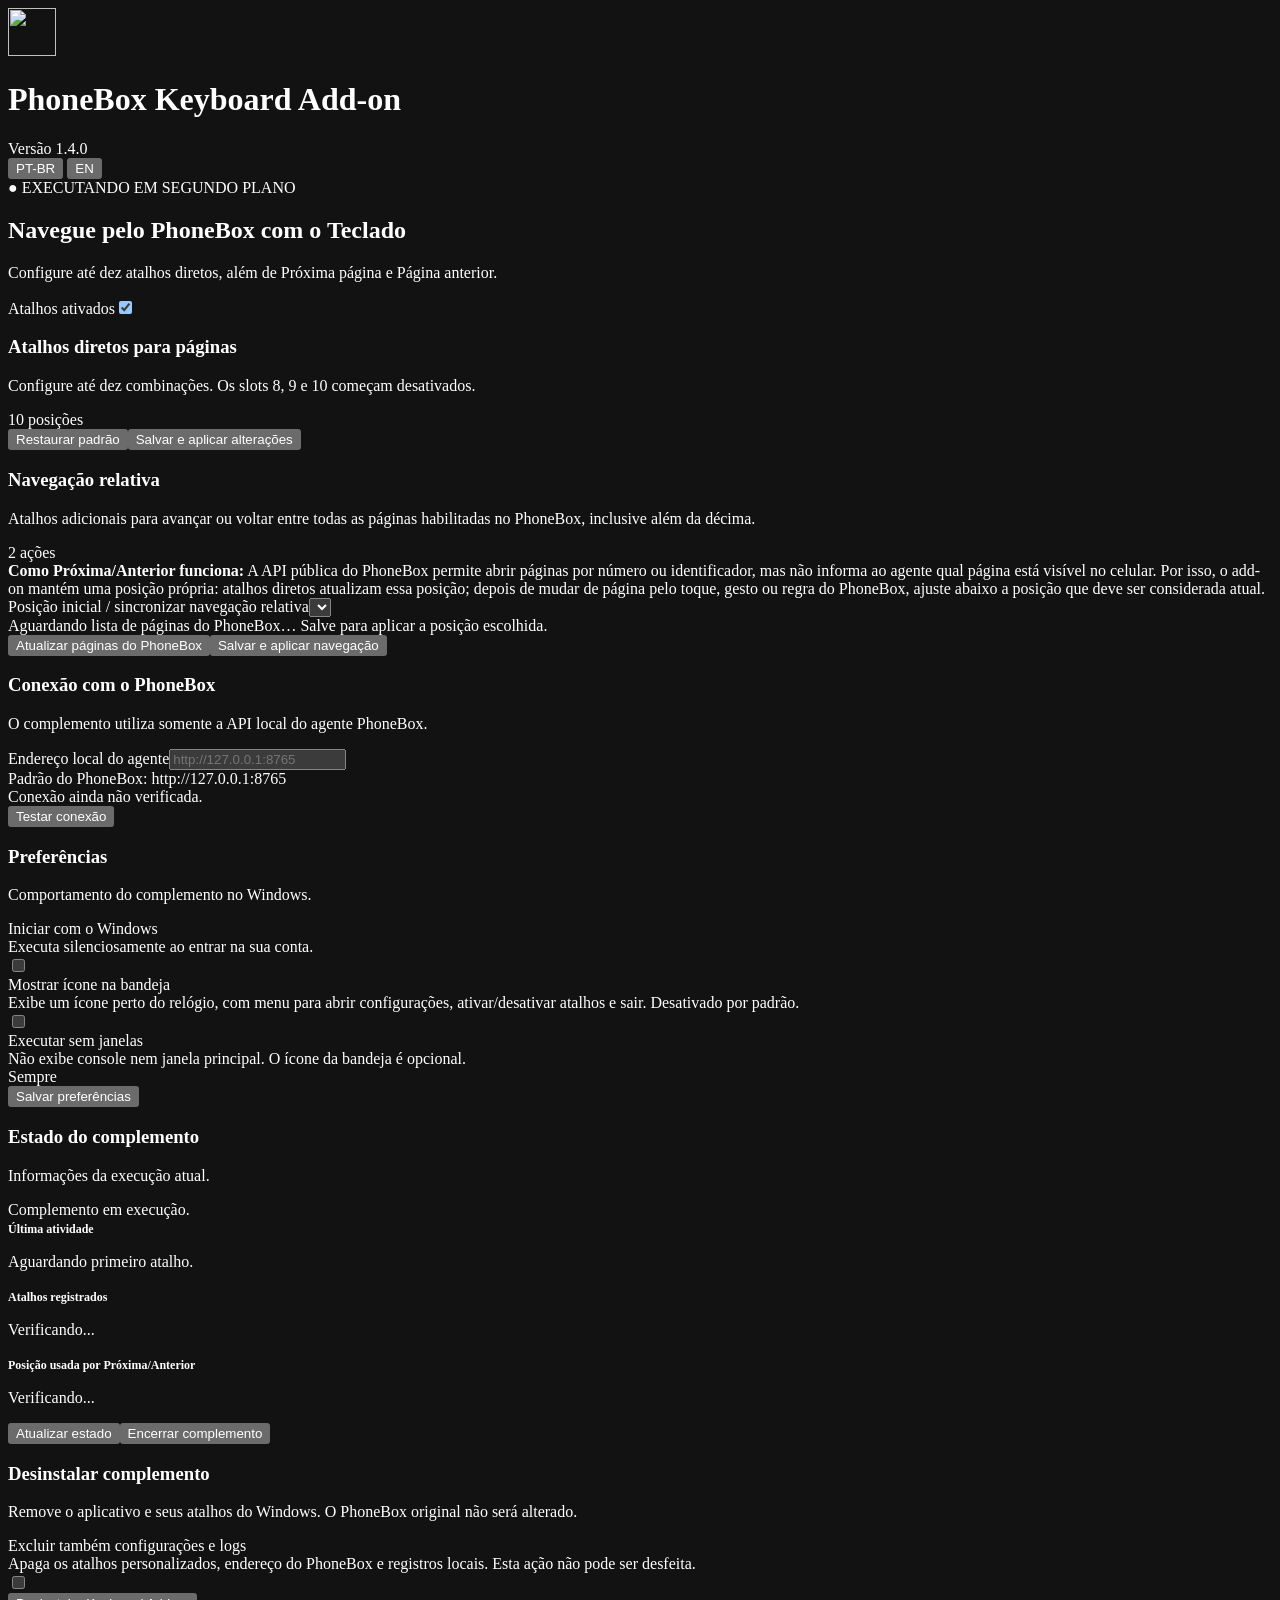
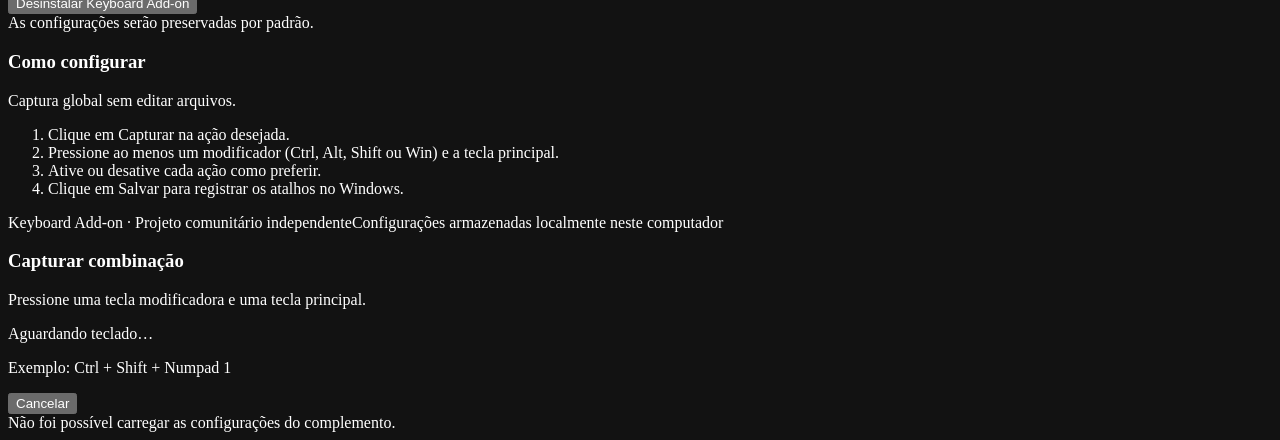
==== src/PhoneBoxKeyboardAddon/Web/settings.html @ f5f3ea07 "Initial release: PhoneBox Keyboard Add-on v1.4.0" ====
<!doctype html>
<html lang="pt-BR">
<head>
  <meta charset="utf-8">
  <meta name="viewport" content="width=device-width, initial-scale=1">
  <meta name="color-scheme" content="dark">
  <meta name="theme-color" content="#0b0d12">
  <meta name="description" content="Local settings panel for PhoneBox Keyboard Add-on.">
  <title>PhoneBox Keyboard Add-on</title>
  <link rel="icon" type="image/x-icon" href="/favicon.ico?v=1.4.0" sizes="16x16 24x24 32x32 48x48 64x64 128x128 256x256">
  <link rel="icon" type="image/png" href="/phonebox-keyboard.png?v=1.4.0">
  <link rel="apple-touch-icon" href="/phonebox-keyboard.png?v=1.4.0">
  <link rel="stylesheet" href="/settings.css">
</head>
<body>
  <main class="shell">
    <header class="top">
      <div class="brand">
        <div class="logo"><img src="/phonebox-keyboard.png?v=1.4.0" alt="" aria-hidden="true" width="48" height="48"></div>
        <div><h1>PhoneBox Keyboard Add-on</h1><div class="version" id="version">Versão 1.4.0</div></div>
      </div>
      <div class="top-actions">
        <div class="language-picker" role="group" aria-label="Language" data-i18n-aria="languagePickerLabel">
          <button type="button" class="language-button active" id="langPt" data-language="pt-BR" aria-pressed="true">PT-BR</button>
          <button type="button" class="language-button" id="langEn" data-language="en" aria-pressed="false">EN</button>
        </div>
        <div class="running" data-i18n="running">● EXECUTANDO EM SEGUNDO PLANO</div>
      </div>
    </header>

    <section class="hero">
      <div><h2 data-i18n="heroTitle">Navegue pelo PhoneBox com o Teclado</h2><p data-i18n="heroDescription">Configure até dez atalhos diretos, além de Próxima página e Página anterior.</p></div>
      <div class="switch-wrap"><span class="switch-label" id="masterLabel">Atalhos ativados</span><label class="switch" title="Ativar ou desativar todos os atalhos" data-i18n-title="toggleAllTitle"><input id="masterEnabled" type="checkbox" checked><span class="track"></span></label></div>
    </section>

    <div class="grid">
      <div>
        <section class="panel">
          <div class="section-head"><div><h3 data-i18n="directTitle">Atalhos diretos para páginas</h3><p data-i18n="directDescription">Configure até dez combinações. Os slots 8, 9 e 10 começam desativados.</p></div><span class="count" data-i18n="tenSlots">10 posições</span></div>
          <div class="bindings" id="bindings"></div>
          <div class="btnbar"><button class="btn secondary" id="resetDefaults" data-i18n="resetDefaults">Restaurar padrão</button><button class="btn primary" id="saveTop" data-i18n="saveApply">Salvar e aplicar alterações</button></div>
        </section>

        <section class="panel">
          <div class="section-head"><div><h3 data-i18n="relativeTitle">Navegação relativa</h3><p data-i18n="relativeDescription">Atalhos adicionais para avançar ou voltar entre todas as páginas habilitadas no PhoneBox, inclusive além da décima.</p></div><span class="count" data-i18n="twoActions">2 ações</span></div>
          <div class="bindings" id="navigationBindings"></div>
          <div class="notice"><strong data-i18n="relativeNoticeTitle">Como Próxima/Anterior funciona:</strong> <span data-i18n="relativeNotice">A API pública do PhoneBox permite abrir páginas por número ou identificador, mas não informa ao agente qual página está visível no celular. Por isso, o add-on mantém uma posição própria: atalhos diretos atualizam essa posição; depois de mudar de página pelo toque, gesto ou regra do PhoneBox, ajuste abaixo a posição que deve ser considerada atual.</span></div>
          <div class="field section-gap"><label for="navigationStartPage" data-i18n="navigationStartLabel">Posição inicial / sincronizar navegação relativa</label><select id="navigationStartPage"></select><div class="hint" id="pageCountHint">Aguardando lista de páginas do PhoneBox… Salve para aplicar a posição escolhida.</div></div>
          <div class="btnbar"><button class="btn secondary" id="refreshPages" data-i18n="refreshPages">Atualizar páginas do PhoneBox</button><button class="btn primary" id="saveNavigation" data-i18n="saveNavigation">Salvar e aplicar navegação</button></div>
        </section>

        <section class="panel">
          <div class="section-head"><div><h3 data-i18n="connectionTitle">Conexão com o PhoneBox</h3><p data-i18n="connectionDescription">O complemento utiliza somente a API local do agente PhoneBox.</p></div></div>
          <div class="field"><label for="phoneBoxUrl" data-i18n="phoneBoxUrlLabel">Endereço local do agente</label><input id="phoneBoxUrl" type="text" spellcheck="false" placeholder="http://127.0.0.1:8765"><div class="hint" data-i18n="phoneBoxUrlHint">Padrão do PhoneBox: http://127.0.0.1:8765</div></div>
          <div class="statusline"><span class="dot" id="connectionDot"></span><span id="connectionText" data-i18n="connectionNotChecked">Conexão ainda não verificada.</span></div>
          <div class="btnbar"><button class="btn secondary" id="checkConnection" data-i18n="testConnection">Testar conexão</button></div>
        </section>
      </div>

      <aside>
        <section class="panel">
          <div class="section-head"><div><h3 data-i18n="preferencesTitle">Preferências</h3><p data-i18n="preferencesDescription">Comportamento do complemento no Windows.</p></div></div>
          <div class="checkrow"><div><div class="checktitle" data-i18n="startupTitle">Iniciar com o Windows</div><div class="checkdesc" data-i18n="startupDescription">Executa silenciosamente ao entrar na sua conta.</div></div><input id="startWithWindows" type="checkbox"></div>
          <div class="checkrow"><div><div class="checktitle" data-i18n="trayTitle">Mostrar ícone na bandeja</div><div class="checkdesc" data-i18n="trayDescription">Exibe um ícone perto do relógio, com menu para abrir configurações, ativar/desativar atalhos e sair. Desativado por padrão.</div></div><input id="showTrayIcon" type="checkbox"></div>
          <div class="checkrow"><div><div class="checktitle" data-i18n="backgroundTitle">Executar sem janelas</div><div class="checkdesc" data-i18n="backgroundDescription">Não exibe console nem janela principal. O ícone da bandeja é opcional.</div></div><span class="muted" data-i18n="always">Sempre</span></div>
          <div class="btnbar"><button class="btn primary" id="saveSettings" data-i18n="savePreferences">Salvar preferências</button></div>
        </section>

        <section class="panel">
          <div class="section-head"><div><h3 data-i18n="statusTitle">Estado do complemento</h3><p data-i18n="statusDescription">Informações da execução atual.</p></div></div>
          <div class="statusline"><span class="dot ok" id="processDot"></span><span id="processText" data-i18n="processRunning">Complemento em execução.</span></div>
          <div class="statusbox"><strong style="font-size:12px" data-i18n="lastActivityTitle">Última atividade</strong><p id="lastActivity" data-i18n="waitingFirstShortcut">Aguardando primeiro atalho.</p></div>
          <div class="statusbox"><strong style="font-size:12px" data-i18n="registeredTitle">Atalhos registrados</strong><p id="registeredCount" data-i18n="checking">Verificando...</p></div>
          <div class="statusbox"><strong style="font-size:12px" data-i18n="navigationCursorTitle">Posição usada por Próxima/Anterior</strong><p id="navigationCursor" data-i18n="checking">Verificando...</p></div>
          <div class="btnbar"><button class="btn secondary" id="refreshStatus" data-i18n="refreshStatus">Atualizar estado</button><button class="btn danger" id="exitAddon" data-i18n="exitAddon">Encerrar complemento</button></div>
        </section>

        <section class="panel">
          <div class="section-head"><div><h3 data-i18n="uninstallTitle">Desinstalar complemento</h3><p data-i18n="uninstallDescription">Remove o aplicativo e seus atalhos do Windows. O PhoneBox original não será alterado.</p></div></div>
          <div class="checkrow"><div><div class="checktitle" data-i18n="removeDataTitle">Excluir também configurações e logs</div><div class="checkdesc" data-i18n="removeDataDescription">Apaga os atalhos personalizados, endereço do PhoneBox e registros locais. Esta ação não pode ser desfeita.</div></div><input id="removeUserData" type="checkbox"></div>
          <div class="btnbar"><button class="btn danger" id="uninstallAddon" data-i18n="uninstallButton">Desinstalar Keyboard Add-on</button></div>
          <div class="hint" id="uninstallHint" data-i18n="preserveDataHint">As configurações serão preservadas por padrão.</div>
        </section>

        <section class="panel">
          <div class="section-head"><div><h3 data-i18n="howToTitle">Como configurar</h3><p data-i18n="howToDescription">Captura global sem editar arquivos.</p></div></div>
          <ol class="guide-list"><li data-i18n="guide1">Clique em Capturar na ação desejada.</li><li data-i18n="guide2">Pressione ao menos um modificador (Ctrl, Alt, Shift ou Win) e a tecla principal.</li><li data-i18n="guide3">Ative ou desative cada ação como preferir.</li><li data-i18n="guide4">Clique em Salvar para registrar os atalhos no Windows.</li></ol>
        </section>
      </aside>
    </div>
    <footer class="foot"><span data-i18n="footerProject">Keyboard Add-on · Projeto comunitário independente</span><span data-i18n="footerStorage">Configurações armazenadas localmente neste computador</span></footer>
  </main>

  <div class="modal" id="captureModal" role="dialog" aria-modal="true" aria-labelledby="captureTitle">
    <div class="modal-card"><h3 id="captureTitle" data-i18n="captureTitle">Capturar combinação</h3><p data-i18n="capturePrompt">Pressione uma tecla modificadora e uma tecla principal.</p><div class="listen-key" id="listenPreview" data-i18n="waitingKeyboard">Aguardando teclado…</div><p id="captureHint" data-i18n="captureExample">Exemplo: Ctrl + Shift + Numpad 1</p><div class="modal-actions"><button class="btn secondary" id="cancelCapture" data-i18n="cancel">Cancelar</button></div></div>
  </div>
  <div class="toast" id="toast" role="status" aria-live="polite"></div>

  <script>
    const $ = id => document.getElementById(id);
    let settings = null;
    let captureTarget = null;
    let captureTimer = null;
    let phonePages = [];
    let masterSwitchDirty = false;
    let uiLanguage = 'pt-BR';
    const MODS = ['Ctrl','Alt','Shift','Win'];
    const I18N = {
      'pt-BR': {
        metaDescription:'Painel local de configurações do PhoneBox Keyboard Add-on.', languagePickerLabel:'Idioma da interface', eyebrow:'Complemento independente', running:'● EXECUTANDO EM SEGUNDO PLANO', heroTitle:'Navegue pelo PhoneBox com o teclado', heroDescription:'Configure até dez atalhos diretos, além de Próxima página e Página anterior. O complemento fica invisível e funciona globalmente no Windows.',
        toggleAllTitle:'Ativar ou desativar todos os atalhos', shortcutsEnabled:'Atalhos ativados', shortcutsDisabled:'Atalhos desativados', directTitle:'Atalhos diretos para páginas', directDescription:'Configure até dez combinações. Os slots 8, 9 e 10 começam desativados.', tenSlots:'10 posições', resetDefaults:'Restaurar padrão', saveApply:'Salvar e aplicar alterações', relativeTitle:'Navegação relativa', relativeDescription:'Atalhos adicionais para avançar ou voltar entre todas as páginas habilitadas no PhoneBox, inclusive além da décima.', twoActions:'2 ações', relativeNoticeTitle:'Como Próxima/Anterior funciona:', relativeNotice:'A API pública do PhoneBox permite abrir páginas por número ou identificador, mas não informa ao agente qual página está visível no celular. Por isso, o add-on mantém uma posição própria: atalhos diretos atualizam essa posição; depois de mudar de página pelo toque, gesto ou regra do PhoneBox, ajuste abaixo a posição que deve ser considerada atual.', navigationStartLabel:'Posição inicial / sincronizar navegação relativa', pageCountHint:'Aguardando lista de páginas do PhoneBox… Salve para aplicar a posição escolhida.', refreshPages:'Atualizar páginas do PhoneBox', saveNavigation:'Salvar e aplicar navegação', connectionTitle:'Conexão com o PhoneBox', connectionDescription:'O complemento utiliza somente a API local do agente PhoneBox.', phoneBoxUrlLabel:'Endereço local do agente', phoneBoxUrlHint:'Padrão do PhoneBox: http://127.0.0.1:8765', connectionNotChecked:'Conexão ainda não verificada.', testConnection:'Testar conexão',
        preferencesTitle:'Preferências', preferencesDescription:'Comportamento do complemento no Windows.', startupTitle:'Iniciar com o Windows', startupDescription:'Executa silenciosamente ao entrar na sua conta.', trayTitle:'Mostrar ícone na bandeja', trayDescription:'Exibe um ícone perto do relógio, com menu para abrir configurações, ativar/desativar atalhos e sair. Desativado por padrão.', backgroundTitle:'Executar sem janelas', backgroundDescription:'Não exibe console nem janela principal. O ícone da bandeja é opcional.', always:'Sempre', savePreferences:'Salvar preferências', statusTitle:'Estado do complemento', statusDescription:'Informações da execução atual.', processRunning:'Complemento em execução.', lastActivityTitle:'Última atividade', waitingFirstShortcut:'Aguardando primeiro atalho.', registeredTitle:'Atalhos registrados', checking:'Verificando...', navigationCursorTitle:'Posição usada por Próxima/Anterior', refreshStatus:'Atualizar estado', exitAddon:'Encerrar complemento', uninstallTitle:'Desinstalar complemento', uninstallDescription:'Remove o aplicativo e seus atalhos do Windows. O PhoneBox original não será alterado.', removeDataTitle:'Excluir também configurações e logs', removeDataDescription:'Apaga os atalhos personalizados, endereço do PhoneBox e registros locais. Esta ação não pode ser desfeita.', uninstallButton:'Desinstalar PhoneBox Keyboard Add-on', preserveDataHint:'As configurações serão preservadas por padrão.', howToTitle:'Como configurar', howToDescription:'Captura global sem editar arquivos.', guide1:'Clique em Capturar na ação desejada.', guide2:'Pressione ao menos um modificador (Ctrl, Alt, Shift ou Win) e a tecla principal.', guide3:'Ative ou desative cada ação como preferir.', guide4:'Clique em Salvar para registrar os atalhos no Windows.', footerProject:'PhoneBox Keyboard Add-on · Projeto comunitário independente', footerStorage:'Configurações armazenadas localmente neste computador.',
        captureTitle:'Capturar combinação', capturePrompt:'Pressione uma tecla modificadora e uma tecla principal.', waitingKeyboard:'Aguardando teclado…', captureExample:'Exemplo: Ctrl + Shift + Numpad 1', cancel:'Cancelar', captureTitleFor:'Capturar atalho — {label}', captureHint:'Pressione uma combinação com Ctrl, Alt, Shift ou Win. NumLock deve estar ligado para teclas numéricas do Numpad. A captura expira automaticamente em 50 segundos.', captureTimeout:'Tempo de captura encerrado. Os atalhos foram reativados.', captureStartFailed:'Não foi possível iniciar a captura.', captureRestoreFailed:'Não foi possível confirmar a reativação dos atalhos.', unsupportedKey:'Tecla não suportada', unsupportedKeyHint:'Tente uma letra, número, Numpad, F1–F24 ou tecla de navegação.', includeModifier:'Inclua pelo menos Ctrl, Alt, Shift ou Win.', shortcutCaptured:'Atalho de {label}: {combo}. Clique em Salvar para aplicar.',
        pageTitle:'Página {page}', destinationSubtitle:'Destino {page} · {title}', openPositionSubtitle:'Abrir posição {page} na ordem do PhoneBox', nextPage:'Próxima página', nextSubtitle:'Avança uma posição e retorna à primeira ao chegar ao fim.', previousPage:'Página anterior', previousSubtitle:'Volta uma posição e retorna à última ao chegar ao início.', pageOption:'{page} — Página {page}', pageCountDetected:'{count} página(s) habilitada(s) detectada(s). A posição escolhida será usada como referência para Próxima/Anterior.', pageListFailed:'Não foi possível listar as páginas. O add-on ainda pode navegar, mas a conexão deve ser testada.',
        saveSuccess:'Configurações salvas e aplicadas.', savePartial:'Configurações salvas. {count} atalho(s) não puderam ser registrados. Confira conflitos com outros programas.', captureActive:'Captura ativa · atalhos temporariamente suspensos.', pageListLoaded:'{count} página(s) do PhoneBox carregadas.', pageListFailedToast:'Não foi possível carregar a lista de páginas do PhoneBox.', connectionChecking:'Verificando agente PhoneBox…', connectionSuccess:'Conexão com o PhoneBox confirmada.', connectionFailed:'Não foi possível conectar ao PhoneBox. Verifique se o agente está em execução.', runningWithTray:'Complemento em execução com ícone na bandeja.', runningNoTray:'Complemento em execução, sem ícone na bandeja.', registeredCount:'{registered} de {enabled} atalhos habilitados registrados ({total} ações configuráveis).', uninstallHintAvailable:'A desinstalação remove o aplicativo, os atalhos do Menu Iniciar e o atalho de inicialização. As configurações e logs são preservados, salvo se você marcar a opção acima.', uninstallHintUnavailable:'Para desinstalar pelo painel, abra as configurações pela instalação do Menu Iniciar.', navigationCursor:'O add-on considera a página {page} como posição atual. Ajuste-a depois de navegar manualmente no celular.', lastNavigationSuccess:'Navegação enviada ao PhoneBox.', lastNavigationFailure:'A última ação de navegação falhou.', cannotReadStatus:'Não foi possível consultar o complemento.', exitConfirm:'Encerrar o complemento? Os atalhos deixarão de funcionar até ele ser iniciado novamente.', exitSuccess:'Solicitação de encerramento enviada.', uninstallConfirmDelete:'Desinstalar o complemento e EXCLUIR também todas as configurações e logs? Esta ação não pode ser desfeita.', uninstallConfirmKeep:'Desinstalar o complemento? Suas configurações e logs serão preservados para uma possível reinstalação.', uninstallInProgress:'Desinstalação em andamento. Esta página será encerrada.', startupWarning:'Configurações salvas, mas não foi possível atualizar a inicialização do Windows.', actionFailed:'Não foi possível concluir a ação.', saveFailed:'Não foi possível salvar as configurações.', uninstallFailed:'Não foi possível desinstalar o complemento.', initFailed:'Não foi possível carregar as configurações do complemento.', restoreDefaultsConfirm:'Restaurar os padrões: Ctrl + Numpad 1–7 ativos, slots 8–10 desativados, Ctrl + Numpad + para próxima e Ctrl + Numpad - para anterior?', defaultsRestored:'Padrões restaurados. Clique em Salvar para aplicar.', languageSaved:'Preferência de idioma salva.', languageSaveFailed:'Não foi possível salvar o idioma. O idioma anterior foi restaurado.', languageEnglish:'English', languagePortuguese:'Português', versionLabel:'Versão {version}', pageLabelShort:'Page', spaceKey:'Space', escapeKey:'Esc', connectionFailedStatus:'Conexão não disponível.'
      },
      'en': {
        metaDescription:'Local settings panel for PhoneBox Keyboard Add-on.', languagePickerLabel:'Interface language', eyebrow:'Independent add-on', running:'● RUNNING IN BACKGROUND', heroTitle:'Navigate PhoneBox with your keyboard', heroDescription:'Configure up to ten direct shortcuts, plus Next Page and Previous Page. The add-on stays invisible and works globally in Windows.',
        toggleAllTitle:'Enable or disable all shortcuts', shortcutsEnabled:'Shortcuts enabled', shortcutsDisabled:'Shortcuts disabled', directTitle:'Direct page shortcuts', directDescription:'Configure up to ten combinations. Slots 8, 9, and 10 are disabled by default.', tenSlots:'10 slots', resetDefaults:'Restore defaults', saveApply:'Save and apply changes', relativeTitle:'Relative navigation', relativeDescription:'Additional shortcuts to move forward or backward through all enabled PhoneBox pages, including pages beyond the tenth.', twoActions:'2 actions', relativeNoticeTitle:'How Next/Previous works:', relativeNotice:'The public PhoneBox API can open pages by number or ID, but it does not tell the agent which page is currently visible on the phone. The add-on therefore keeps its own position: direct shortcuts update it; after changing pages by touch, gesture, or a PhoneBox rule, adjust the position below to match the page currently shown.', navigationStartLabel:'Starting position / sync relative navigation', pageCountHint:'Waiting for the PhoneBox page list… Save to apply the selected position.', refreshPages:'Refresh PhoneBox pages', saveNavigation:'Save and apply navigation', connectionTitle:'PhoneBox connection', connectionDescription:'The add-on uses only the local PhoneBox agent API.', phoneBoxUrlLabel:'Local agent address', phoneBoxUrlHint:'PhoneBox default: http://127.0.0.1:8765', connectionNotChecked:'Connection has not been checked yet.', testConnection:'Test connection',
        preferencesTitle:'Preferences', preferencesDescription:'Add-on behavior in Windows.', startupTitle:'Start with Windows', startupDescription:'Runs silently when you sign in to your account.', trayTitle:'Show notification area icon', trayDescription:'Shows an icon near the clock, with a menu to open settings, enable/disable shortcuts, and exit. Off by default.', backgroundTitle:'Run without windows', backgroundDescription:'No console or main window is shown. The notification area icon is optional.', always:'Always', savePreferences:'Save preferences', statusTitle:'Add-on status', statusDescription:'Current runtime information.', processRunning:'Add-on is running.', lastActivityTitle:'Last activity', waitingFirstShortcut:'Waiting for the first shortcut.', registeredTitle:'Registered shortcuts', checking:'Checking...', navigationCursorTitle:'Position used by Next/Previous', refreshStatus:'Refresh status', exitAddon:'Exit add-on', uninstallTitle:'Uninstall add-on', uninstallDescription:'Removes the app and its Windows shortcuts. The original PhoneBox installation will not be changed.', removeDataTitle:'Also delete settings and logs', removeDataDescription:'Deletes custom shortcuts, the PhoneBox address, and local logs. This action cannot be undone.', uninstallButton:'Uninstall PhoneBox Keyboard Add-on', preserveDataHint:'Settings are preserved by default.', howToTitle:'How to configure', howToDescription:'Capture global shortcuts without editing files.', guide1:'Click Capture for the action you want to configure.', guide2:'Press at least one modifier (Ctrl, Alt, Shift, or Win) and a main key.', guide3:'Enable or disable each action as needed.', guide4:'Click Save to register the shortcuts in Windows.', footerProject:'PhoneBox Keyboard Add-on · Independent community project', footerStorage:'Settings are stored locally on this computer.',
        captureTitle:'Capture shortcut', capturePrompt:'Press a modifier key and a main key.', waitingKeyboard:'Waiting for keyboard input…', captureExample:'Example: Ctrl + Shift + Numpad 1', cancel:'Cancel', captureTitleFor:'Capture shortcut — {label}', captureHint:'Press a combination with Ctrl, Alt, Shift, or Win. NumLock must be on for Numpad digits. Capture automatically expires after 50 seconds.', captureTimeout:'Capture timed out. Shortcuts have been re-enabled.', captureStartFailed:'Could not start shortcut capture.', captureRestoreFailed:'Could not confirm shortcut reactivation.', unsupportedKey:'Unsupported key', unsupportedKeyHint:'Try a letter, number, Numpad key, F1–F24, or navigation key.', includeModifier:'Include at least Ctrl, Alt, Shift, or Win.', shortcutCaptured:'Shortcut for {label}: {combo}. Click Save to apply.',
        pageTitle:'Page {page}', destinationSubtitle:'Target {page} · {title}', openPositionSubtitle:'Open position {page} in PhoneBox page order', nextPage:'Next page', nextSubtitle:'Moves forward one position and wraps to the first page at the end.', previousPage:'Previous page', previousSubtitle:'Moves back one position and wraps to the last page at the beginning.', pageOption:'{page} — Page {page}', pageCountDetected:'{count} enabled PhoneBox page(s) detected. The selected position will be used as the Next/Previous reference.', pageListFailed:'Could not list pages. The add-on may still navigate, but the connection should be checked.',
        saveSuccess:'Settings saved and applied.', savePartial:'Settings saved. {count} shortcut(s) could not be registered. Check for conflicts with other apps.', captureActive:'Capture active · shortcuts are temporarily suspended.', pageListLoaded:'Loaded {count} PhoneBox page(s).', pageListFailedToast:'Could not load the PhoneBox page list.', connectionChecking:'Checking the PhoneBox agent…', connectionSuccess:'PhoneBox connection confirmed.', connectionFailed:'Could not connect to PhoneBox. Check whether the agent is running.', runningWithTray:'Add-on is running with a notification area icon.', runningNoTray:'Add-on is running without a notification area icon.', registeredCount:'{registered} of {enabled} enabled shortcuts registered ({total} configurable actions).', uninstallHintAvailable:'Uninstall removes the app, Start Menu shortcuts, and startup shortcut. Settings and logs are preserved unless you select the option above.', uninstallHintUnavailable:'To uninstall from the panel, open settings from the installed Start Menu shortcut.', navigationCursor:'The add-on considers page {page} the current position. Adjust it after navigating manually on the phone.', lastNavigationSuccess:'Navigation request sent to PhoneBox.', lastNavigationFailure:'The last navigation action failed.', cannotReadStatus:'Could not retrieve add-on status.', exitConfirm:'Exit the add-on? Shortcuts will stop working until it is started again.', exitSuccess:'Exit request sent.', uninstallConfirmDelete:'Uninstall the add-on and ALSO DELETE all settings and logs? This action cannot be undone.', uninstallConfirmKeep:'Uninstall the add-on? Your settings and logs will be preserved for a possible reinstall.', uninstallInProgress:'Uninstallation in progress. This page will close.', startupWarning:'Settings were saved, but the Windows startup entry could not be updated.', actionFailed:'The requested action could not be completed.', saveFailed:'Could not save the settings.', uninstallFailed:'The add-on could not be uninstalled.', initFailed:'Could not load the add-on settings.', restoreDefaultsConfirm:'Restore defaults: Ctrl + Numpad 1–7 enabled, slots 8–10 disabled, Ctrl + Numpad + for Next, and Ctrl + Numpad - for Previous?', defaultsRestored:'Defaults restored. Click Save to apply them.', languageSaved:'Language preference saved.', languageSaveFailed:'Could not save the language preference. The previous language was restored.', languageEnglish:'English', languagePortuguese:'Português', versionLabel:'Version {version}', pageLabelShort:'Page', spaceKey:'Space', escapeKey:'Esc', connectionFailedStatus:'Connection unavailable.'
      }
    };
    const t = (key, values={}) => {
      let value = (I18N[uiLanguage] || I18N['pt-BR'])[key] ?? I18N['pt-BR'][key] ?? key;
      return value.replace(/\{(\w+)\}/g, (_, name) => String(values[name] ?? ''));
    };
    const MOD_LABELS = {Ctrl:'Ctrl',Alt:'Alt',Shift:'Shift',Win:'Win'};
    const KEY_LABELS = {Space:'spaceKey',Escape:'escapeKey',ArrowUp:'↑',ArrowDown:'↓',ArrowLeft:'←',ArrowRight:'→',PageUp:'Page Up',PageDown:'Page Down',NumAdd:'Numpad +',NumSubtract:'Numpad -',NumMultiply:'Numpad *',NumDivide:'Numpad /',NumDecimal:'Numpad .'};
    const codeToKey = code => {
      if (/^Key[A-Z]$/.test(code)) return code.slice(3);
      if (/^Digit[0-9]$/.test(code)) return 'Top' + code.slice(5);
      if (/^Numpad[0-9]$/.test(code)) return 'Num' + code.slice(6);
      if (/^F([1-9]|1[0-9]|2[0-4])$/.test(code)) return code;
      const map = {Space:'Space',Tab:'Tab',Enter:'Enter',Escape:'Escape',Backspace:'Backspace',Insert:'Insert',Delete:'Delete',Home:'Home',End:'End',PageUp:'PageUp',PageDown:'PageDown',ArrowLeft:'ArrowLeft',ArrowUp:'ArrowUp',ArrowRight:'ArrowRight',ArrowDown:'ArrowDown',NumpadAdd:'NumAdd',NumpadSubtract:'NumSubtract',NumpadMultiply:'NumMultiply',NumpadDivide:'NumDivide',NumpadDecimal:'NumDecimal',NumpadEnter:'Enter',Minus:'Minus',Equal:'Equal',BracketLeft:'BracketLeft',BracketRight:'BracketRight',Backslash:'Backslash',Semicolon:'Semicolon',Quote:'Quote',Backquote:'Backquote',Comma:'Comma',Period:'Period',Slash:'Slash'};
      return map[code] || null;
    };
    const keyLabel = key => KEY_LABELS[key] ? t(KEY_LABELS[key]) : (key?.startsWith('Num') && key.length === 4 ? 'Numpad ' + key[3] : key?.startsWith('Top') ? key[3] : key);
    const comboLabel = binding => [...MODS.filter(m => binding.modifiers?.includes(m)),keyLabel(binding.key)].filter(Boolean).join(' + ');
    function applyLanguage(){
      document.documentElement.lang = uiLanguage;
      document.title = 'PhoneBox Keyboard Add-on';
      const description = document.querySelector('meta[name="description"]'); if(description) description.content = t('metaDescription');
      document.querySelectorAll('[data-i18n]').forEach(el => { const key=el.dataset.i18n; el.textContent=t(key); });
      document.querySelectorAll('[data-i18n-title]').forEach(el => { el.title=t(el.dataset.i18nTitle); });
      document.querySelectorAll('[data-i18n-aria]').forEach(el => { el.setAttribute('aria-label',t(el.dataset.i18nAria)); });
      $('langPt').classList.toggle('active',uiLanguage==='pt-BR'); $('langPt').setAttribute('aria-pressed',String(uiLanguage==='pt-BR'));
      $('langEn').classList.toggle('active',uiLanguage==='en'); $('langEn').setAttribute('aria-pressed',String(uiLanguage==='en'));
    }
    function toast(message,bad=false){const el=$('toast');el.textContent=message;el.style.borderColor=bad?'#8a4653':'#465777';el.classList.add('show');setTimeout(()=>el.classList.remove('show'),3600)}
    async function api(path,options={}){const response=await fetch(path,{cache:'no-store',...options,headers:{'Content-Type':'application/json',...(options.headers||{})}});let data={};try{data=await response.json()}catch{}if(!response.ok)throw new Error(data.error||data.message||`HTTP ${response.status}`);return data}
    function defaultSettings(){return {schemaVersion:3,uiLanguage:'pt-BR',shortcutsEnabled:true,startWithWindows:false,showTrayIcon:false,phoneBoxUrl:'http://127.0.0.1:8765',navigationStartPage:1,bindings:Array.from({length:10},(_,i)=>({page:i+1,enabled:i<7,modifiers:['Ctrl'],key:i===9?'Num0':'Num'+(i+1)})),nextPage:{enabled:true,modifiers:['Ctrl'],key:'NumAdd'},previousPage:{enabled:true,modifiers:['Ctrl'],key:'NumSubtract'}}}
    function getTarget(id){if(id==='next')return settings.nextPage;if(id==='previous')return settings.previousPage;const match=/^page-(\d+)$/.exec(id||'');return match?settings.bindings.find(b=>b.page===Number(match[1])):null}
    function makeRow({id,label,subtitle,binding,badge}){
      const row=document.createElement('div');row.className='binding'+(!binding.enabled?' disabled':'');
      const page=document.createElement('div');page.className='page-number'+(badge?' nav':'');page.textContent=badge||label.replace(/^.*? (\d+)$/, '$1');
      const title=document.createElement('div');const name=document.createElement('div');name.className='page-title';name.textContent=label;const sub=document.createElement('div');sub.className='page-sub';sub.textContent=subtitle;title.append(name,sub);
      const keys=document.createElement('div');keys.className='keys';(binding.modifiers||[]).forEach(mod=>{const cap=document.createElement('span');cap.className='keycap';cap.textContent=MOD_LABELS[mod]||mod;keys.append(cap)});const key=document.createElement('span');key.className='keycap';key.textContent=keyLabel(binding.key);keys.append(key);
      const capture=document.createElement('button');capture.className='capture';capture.textContent=uiLanguage==='en'?'Capture':'Capturar';capture.addEventListener('click',()=>startCapture(id,label));
      const toggle=document.createElement('div');toggle.className='row-toggle';const labelEl=document.createElement('label');labelEl.className='switch mini-switch';const input=document.createElement('input');input.type='checkbox';input.checked=!!binding.enabled;input.setAttribute('aria-label',`${uiLanguage==='en'?'Enable':'Ativar'} ${label}`);input.addEventListener('change',()=>{binding.enabled=input.checked;row.classList.toggle('disabled',!input.checked)});const track=document.createElement('span');track.className='track';labelEl.append(input,track);toggle.append(labelEl);
      row.append(page,title,keys,capture,toggle);return row;
    }
    function renderBindings(){
      const host=$('bindings');host.replaceChildren();
      settings.bindings.sort((a,b)=>a.page-b.page).forEach(binding=>{
        const phonePage=phonePages[binding.page-1];
        const subtitle=phonePage?t('destinationSubtitle',{page:binding.page,title:phonePage.title}):t('openPositionSubtitle',{page:binding.page});
        host.append(makeRow({id:`page-${binding.page}`,label:t('pageTitle',{page:binding.page}),subtitle,binding}));
      });
      const nav=$('navigationBindings');nav.replaceChildren();
      nav.append(makeRow({id:'next',label:t('nextPage'),subtitle:t('nextSubtitle'),binding:settings.nextPage,badge:'›'}));
      nav.append(makeRow({id:'previous',label:t('previousPage'),subtitle:t('previousSubtitle'),binding:settings.previousPage,badge:'‹'}));
      if(!masterSwitchDirty){$('masterEnabled').checked=!!settings.shortcutsEnabled;$('masterLabel').textContent=settings.shortcutsEnabled?t('shortcutsEnabled'):t('shortcutsDisabled');}
      $('phoneBoxUrl').value=settings.phoneBoxUrl;$('startWithWindows').checked=!!settings.startWithWindows;$('showTrayIcon').checked=!!settings.showTrayIcon;
      renderStartPageOptions();
    }
    function renderStartPageOptions(){
      const select=$('navigationStartPage');select.replaceChildren();
      const max=Math.max(10,phonePages.length||0,Number(settings.navigationStartPage)||1);
      for(let i=1;i<=max;i++){
        const opt=document.createElement('option');opt.value=String(i);
        const title=phonePages[i-1]?.title;opt.textContent=title?`${i} — ${title}`:t('pageOption',{page:i});select.append(opt);
      }
      select.value=String(settings.navigationStartPage||1);
      $('pageCountHint').textContent=phonePages.length?t('pageCountDetected',{count:phonePages.length}):t('pageListFailed');
    }
    function collectSettings(){return {...settings,uiLanguage,shortcutsEnabled:$('masterEnabled').checked,phoneBoxUrl:$('phoneBoxUrl').value.trim(),startWithWindows:$('startWithWindows').checked,showTrayIcon:$('showTrayIcon').checked,navigationStartPage:Number($('navigationStartPage').value)||1,bindings:settings.bindings.map(b=>({...b,modifiers:[...(b.modifiers||[])]})),nextPage:{...settings.nextPage,modifiers:[...(settings.nextPage.modifiers||[])]},previousPage:{...settings.previousPage,modifiers:[...(settings.previousPage.modifiers||[])]}}}
    async function save(){
      const payload=collectSettings();const result=await api('/api/config',{method:'POST',body:JSON.stringify(payload)});settings=payload;masterSwitchDirty=false;renderBindings();toast(result.warning?t('startupWarning'):t('saveSuccess'));await refreshStatus();
      if(result.registrations){const failed=result.registrations.filter(x=>x.enabled&&!x.registered);if(failed.length)toast(t('savePartial',{count:failed.length}),true)}
    }
    async function switchLanguage(language){
      if(!['pt-BR','en'].includes(language)||language===uiLanguage)return;
      const previous=uiLanguage;
      try{
        const draft=collectSettings();uiLanguage=language;draft.uiLanguage=language;
        await api('/api/config',{method:'POST',body:JSON.stringify(draft)});
        settings=draft;masterSwitchDirty=false;applyLanguage();renderBindings();$('connectionText').textContent=t('connectionNotChecked');await refreshStatus();toast(t('languageSaved'));
      }catch(error){uiLanguage=previous;applyLanguage();renderBindings();toast(t('languageSaveFailed'),true)}
    }
    $('langPt').addEventListener('click',()=>switchLanguage('pt-BR'));
    $('langEn').addEventListener('click',()=>switchLanguage('en'));
    async function startCapture(targetId,label){
      try{
        await api('/api/capture',{method:'POST',body:JSON.stringify({active:true})});
        captureTarget=targetId;$('captureTitle').textContent=t('captureTitleFor',{label});$('listenPreview').textContent=t('waitingKeyboard');$('captureHint').textContent=t('captureHint');$('captureModal').classList.add('open');
        clearTimeout(captureTimer);captureTimer=setTimeout(()=>{if(captureTarget!==null){void stopCapture();toast(t('captureTimeout'))}},50000);
        await refreshStatus();
      }catch(e){toast(t('captureStartFailed'),true)}
    }
    async function stopCapture(){
      const wasCapturing=captureTarget!==null;captureTarget=null;clearTimeout(captureTimer);$('captureModal').classList.remove('open');
      if(wasCapturing){try{await api('/api/capture',{method:'POST',body:JSON.stringify({active:false})});await refreshStatus()}catch(e){toast(t('captureRestoreFailed'),true)}}
    }
    document.addEventListener('keydown',event=>{
      if(captureTarget===null)return;event.preventDefault();event.stopPropagation();
      if(['ControlLeft','ControlRight','ShiftLeft','ShiftRight','AltLeft','AltRight','MetaLeft','MetaRight'].includes(event.code))return;
      const key=codeToKey(event.code);if(!key){$('listenPreview').textContent=t('unsupportedKey');$('captureHint').textContent=t('unsupportedKeyHint');return}
      const mods=[];if(event.ctrlKey)mods.push('Ctrl');if(event.altKey)mods.push('Alt');if(event.shiftKey)mods.push('Shift');if(event.metaKey)mods.push('Win');
      if(!mods.length){$('listenPreview').textContent=keyLabel(key);$('captureHint').textContent=t('includeModifier');return}
      const target=getTarget(captureTarget);if(!target)return;target.key=key;target.modifiers=mods;
      const label=captureTarget==='next'?t('nextPage'):captureTarget==='previous'?t('previousPage'):t('pageTitle',{page:target.page});
      renderBindings();void stopCapture();toast(t('shortcutCaptured',{label,combo:comboLabel(target)}));
    },true);
    $('cancelCapture').addEventListener('click',()=>void stopCapture());$('captureModal').addEventListener('click',e=>{if(e.target===$('captureModal'))void stopCapture()});
    window.addEventListener('pagehide',()=>{if(captureTarget!==null){try{navigator.sendBeacon('/api/capture',new Blob([JSON.stringify({active:false})],{type:'application/json'}))}catch{}}});
    $('masterEnabled').addEventListener('change',()=>{masterSwitchDirty=true;$('masterLabel').textContent=$('masterEnabled').checked?t('shortcutsEnabled'):t('shortcutsDisabled')});
    $('resetDefaults').addEventListener('click',()=>{if(!confirm(t('restoreDefaultsConfirm')))return;const language=settings.uiLanguage||uiLanguage;settings=defaultSettings();settings.uiLanguage=language;masterSwitchDirty=false;renderBindings();toast(t('defaultsRestored'))});
    $('saveTop').addEventListener('click',async()=>{try{await save()}catch(e){toast(t('saveFailed'),true)}});
    $('saveNavigation').addEventListener('click',async()=>{try{await save()}catch(e){toast(t('saveFailed'),true)}});
    $('saveSettings').addEventListener('click',async()=>{try{await save()}catch(e){toast(t('saveFailed'),true)}});
    async function loadPages(){
      try{const result=await api('/api/pages');phonePages=result.pages||[];renderBindings();toast(t('pageListLoaded',{count:phonePages.length}));return true}
      catch(e){phonePages=[];renderStartPageOptions();$('pageCountHint').textContent=t('pageListFailed');toast(t('pageListFailedToast'),true);return false}
    }
    async function checkConnection(){const dot=$('connectionDot'),text=$('connectionText');dot.className='dot';text.textContent=t('connectionChecking');try{await api('/api/connection',{method:'POST',body:JSON.stringify({phoneBoxUrl:$('phoneBoxUrl').value.trim()})});dot.className='dot ok';text.textContent=t('connectionSuccess');await loadPages();toast(t('connectionSuccess'))}catch(e){dot.className='dot bad';text.textContent=t('connectionFailedStatus');toast(t('connectionFailed'),true)}}
    $('checkConnection').addEventListener('click',checkConnection);$('refreshPages').addEventListener('click',loadPages);
    async function refreshStatus(){
      try{const s=await api('/api/status');$('version').textContent=t('versionLabel',{version:s.version});$('processDot').className='dot ok';$('processText').textContent=s.trayIconVisible?t('runningWithTray'):t('runningNoTray');if(!masterSwitchDirty){$('masterEnabled').checked=!!s.shortcutsEnabled;$('masterLabel').textContent=s.shortcutsEnabled?t('shortcutsEnabled'):t('shortcutsDisabled')}
        const rows=s.registrations||[];const ready=Number.isInteger(s.registeredCount)?s.registeredCount:rows.filter(x=>x.registered===true).length;const enabled=Number.isInteger(s.enabledRegistrationCount)?s.enabledRegistrationCount:rows.filter(x=>x.enabled===true).length;const total=Number.isInteger(s.actionCount)?s.actionCount:rows.length;
        $('registeredCount').textContent=s.capturing?t('captureActive'):t('registeredCount',{registered:ready,enabled,total});
        const uninstall=$('uninstallAddon');if(uninstall)uninstall.disabled=!s.canUninstall;
        const uninstallHint=$('uninstallHint');if(uninstallHint)uninstallHint.textContent=s.canUninstall?t('uninstallHintAvailable'):t('uninstallHintUnavailable');
        $('navigationCursor').textContent=t('navigationCursor',{page:s.navigationCursorPage||1});
        const last=s.lastAction||{};$('lastActivity').textContent=last.at?new Date(last.at).toLocaleString(uiLanguage==='en'?'en-US':'pt-BR')+' — '+(last.success===false?t('lastNavigationFailure'):t('lastNavigationSuccess')):t('waitingFirstShortcut');
      }catch(e){$('processDot').className='dot bad';$('processText').textContent=t('cannotReadStatus')}
    }
    $('refreshStatus').addEventListener('click',refreshStatus);
    $('exitAddon').addEventListener('click',async()=>{if(!confirm(t('exitConfirm')))return;try{await api('/api/shutdown',{method:'POST',body:'{}'});toast(t('exitSuccess'))}catch(e){toast(t('actionFailed'),true)}});
    $('uninstallAddon').addEventListener('click',async()=>{
      const removeUserData=$('removeUserData').checked;
      const message=removeUserData?t('uninstallConfirmDelete'):t('uninstallConfirmKeep');
      if(!confirm(message))return;
      const button=$('uninstallAddon');button.disabled=true;
      try{await api('/api/uninstall',{method:'POST',body:JSON.stringify({removeUserData})});toast(t('uninstallInProgress'));$('uninstallHint').textContent=t('uninstallInProgress');setTimeout(()=>window.close(),1400)}
      catch(e){button.disabled=false;toast(t('uninstallFailed'),true)}
    });
    async function init(){try{settings=await api('/api/config');uiLanguage=settings.uiLanguage==='en'?'en':'pt-BR';applyLanguage();await loadPages();renderBindings();await refreshStatus();await checkConnection();setInterval(refreshStatus,4000)}catch(e){toast(t('initFailed'),true)}}
    init();
  </script>
</body>
</html>
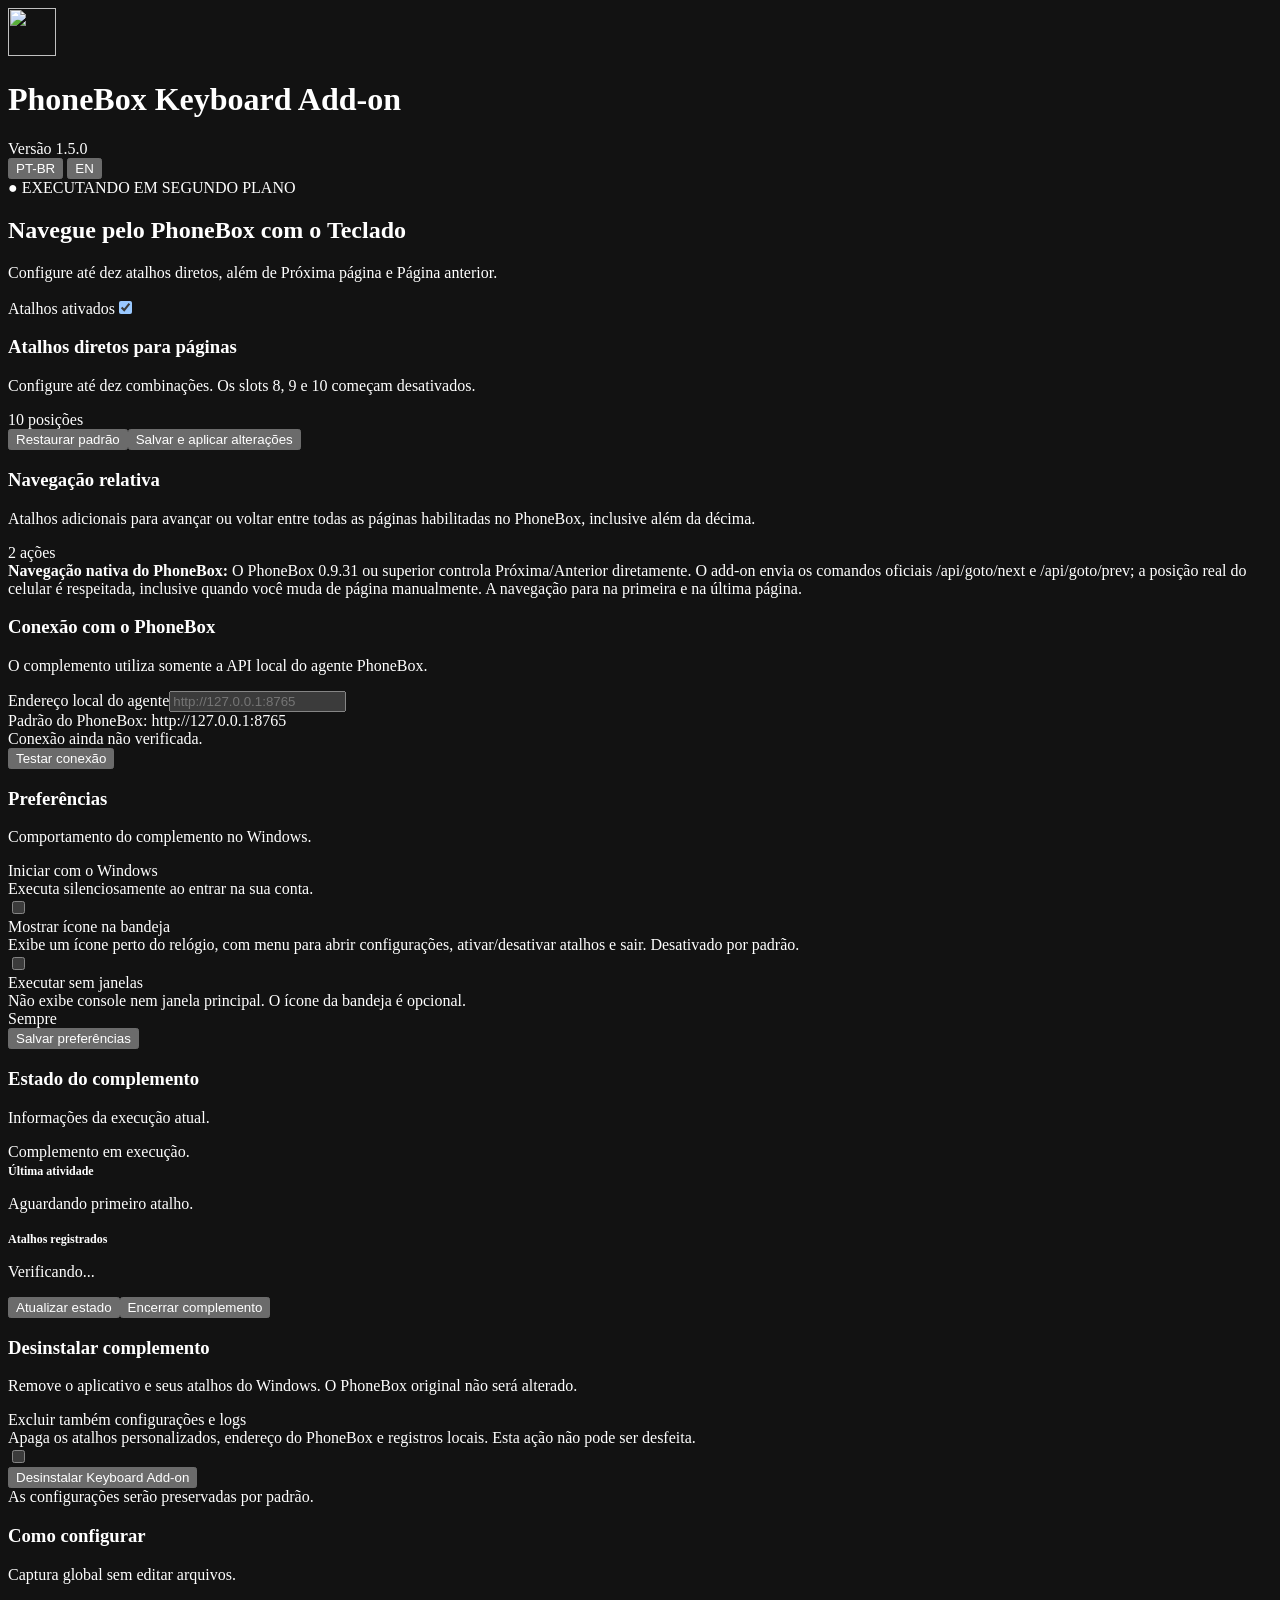
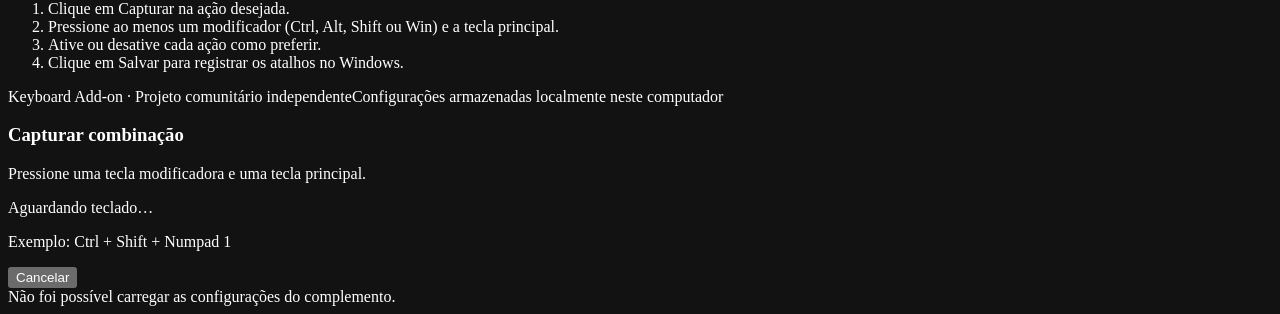
==== commit a529503f: "feat: release PhoneBox Keyboard Add-on v1.5.0" ====
--- a/src/PhoneBoxKeyboardAddon/Web/settings.html
+++ b/src/PhoneBoxKeyboardAddon/Web/settings.html
@@ -7,17 +7,17 @@
   <meta name="theme-color" content="#0b0d12">
   <meta name="description" content="Local settings panel for PhoneBox Keyboard Add-on.">
   <title>PhoneBox Keyboard Add-on</title>
-  <link rel="icon" type="image/x-icon" href="/favicon.ico?v=1.4.0" sizes="16x16 24x24 32x32 48x48 64x64 128x128 256x256">
-  <link rel="icon" type="image/png" href="/phonebox-keyboard.png?v=1.4.0">
-  <link rel="apple-touch-icon" href="/phonebox-keyboard.png?v=1.4.0">
+  <link rel="icon" type="image/x-icon" href="/favicon.ico?v=1.5.0" sizes="16x16 24x24 32x32 48x48 64x64 128x128 256x256">
+  <link rel="icon" type="image/png" href="/phonebox-keyboard.png?v=1.5.0">
+  <link rel="apple-touch-icon" href="/phonebox-keyboard.png?v=1.5.0">
   <link rel="stylesheet" href="/settings.css">
 </head>
 <body>
   <main class="shell">
     <header class="top">
       <div class="brand">
-        <div class="logo"><img src="/phonebox-keyboard.png?v=1.4.0" alt="" aria-hidden="true" width="48" height="48"></div>
-        <div><h1>PhoneBox Keyboard Add-on</h1><div class="version" id="version">Versão 1.4.0</div></div>
+        <div class="logo"><img src="/phonebox-keyboard.png?v=1.5.0" alt="" aria-hidden="true" width="48" height="48"></div>
+        <div><h1>PhoneBox Keyboard Add-on</h1><div class="version" id="version">Versão 1.5.0</div></div>
       </div>
       <div class="top-actions">
         <div class="language-picker" role="group" aria-label="Language" data-i18n-aria="languagePickerLabel">
@@ -28,6 +28,12 @@
       </div>
     </header>
 
+    <section class="panel update-panel" id="updatePanel" hidden aria-live="polite">
+      <div class="section-head"><div><h3 data-i18n="updateTitle">Atualizações</h3><p id="updateMessage" data-i18n="updateChecking">Verificando atualizações…</p></div><span class="count" id="updateBadge">1.5.0</span></div>
+      <div class="hint" id="updateDetails"></div>
+      <div class="btnbar"><button class="btn secondary" id="checkUpdates" data-i18n="checkUpdates">Verificar novamente</button><a class="btn secondary" id="releaseLink" href="https://github.com/Ultraalmir/Keyboard-Addon-for-PhoneBox/releases" target="_blank" rel="noopener noreferrer" data-i18n="viewRelease">Ver release</a><button class="btn primary" id="installUpdate" data-i18n="installUpdate" hidden>Atualizar agora</button></div>
+    </section>
+
     <section class="hero">
       <div><h2 data-i18n="heroTitle">Navegue pelo PhoneBox com o Teclado</h2><p data-i18n="heroDescription">Configure até dez atalhos diretos, além de Próxima página e Página anterior.</p></div>
       <div class="switch-wrap"><span class="switch-label" id="masterLabel">Atalhos ativados</span><label class="switch" title="Ativar ou desativar todos os atalhos" data-i18n-title="toggleAllTitle"><input id="masterEnabled" type="checkbox" checked><span class="track"></span></label></div>
@@ -44,9 +50,7 @@
         <section class="panel">
           <div class="section-head"><div><h3 data-i18n="relativeTitle">Navegação relativa</h3><p data-i18n="relativeDescription">Atalhos adicionais para avançar ou voltar entre todas as páginas habilitadas no PhoneBox, inclusive além da décima.</p></div><span class="count" data-i18n="twoActions">2 ações</span></div>
           <div class="bindings" id="navigationBindings"></div>
-          <div class="notice"><strong data-i18n="relativeNoticeTitle">Como Próxima/Anterior funciona:</strong> <span data-i18n="relativeNotice">A API pública do PhoneBox permite abrir páginas por número ou identificador, mas não informa ao agente qual página está visível no celular. Por isso, o add-on mantém uma posição própria: atalhos diretos atualizam essa posição; depois de mudar de página pelo toque, gesto ou regra do PhoneBox, ajuste abaixo a posição que deve ser considerada atual.</span></div>
-          <div class="field section-gap"><label for="navigationStartPage" data-i18n="navigationStartLabel">Posição inicial / sincronizar navegação relativa</label><select id="navigationStartPage"></select><div class="hint" id="pageCountHint">Aguardando lista de páginas do PhoneBox… Salve para aplicar a posição escolhida.</div></div>
-          <div class="btnbar"><button class="btn secondary" id="refreshPages" data-i18n="refreshPages">Atualizar páginas do PhoneBox</button><button class="btn primary" id="saveNavigation" data-i18n="saveNavigation">Salvar e aplicar navegação</button></div>
+          <div class="notice"><strong data-i18n="relativeNoticeTitle">Navegação nativa do PhoneBox:</strong> <span data-i18n="relativeNotice">O PhoneBox 0.9.31 ou superior controla Próxima/Anterior diretamente. O add-on envia os comandos oficiais /api/goto/next e /api/goto/prev; a posição real do celular é respeitada, inclusive quando você muda de página manualmente. A navegação para na primeira e na última página.</span></div>
         </section>
 
         <section class="panel">
@@ -71,7 +75,6 @@
           <div class="statusline"><span class="dot ok" id="processDot"></span><span id="processText" data-i18n="processRunning">Complemento em execução.</span></div>
           <div class="statusbox"><strong style="font-size:12px" data-i18n="lastActivityTitle">Última atividade</strong><p id="lastActivity" data-i18n="waitingFirstShortcut">Aguardando primeiro atalho.</p></div>
           <div class="statusbox"><strong style="font-size:12px" data-i18n="registeredTitle">Atalhos registrados</strong><p id="registeredCount" data-i18n="checking">Verificando...</p></div>
-          <div class="statusbox"><strong style="font-size:12px" data-i18n="navigationCursorTitle">Posição usada por Próxima/Anterior</strong><p id="navigationCursor" data-i18n="checking">Verificando...</p></div>
           <div class="btnbar"><button class="btn secondary" id="refreshStatus" data-i18n="refreshStatus">Atualizar estado</button><button class="btn danger" id="exitAddon" data-i18n="exitAddon">Encerrar complemento</button></div>
         </section>
 
@@ -79,7 +82,7 @@
           <div class="section-head"><div><h3 data-i18n="uninstallTitle">Desinstalar complemento</h3><p data-i18n="uninstallDescription">Remove o aplicativo e seus atalhos do Windows. O PhoneBox original não será alterado.</p></div></div>
           <div class="checkrow"><div><div class="checktitle" data-i18n="removeDataTitle">Excluir também configurações e logs</div><div class="checkdesc" data-i18n="removeDataDescription">Apaga os atalhos personalizados, endereço do PhoneBox e registros locais. Esta ação não pode ser desfeita.</div></div><input id="removeUserData" type="checkbox"></div>
           <div class="btnbar"><button class="btn danger" id="uninstallAddon" data-i18n="uninstallButton">Desinstalar Keyboard Add-on</button></div>
-          <div class="hint" id="uninstallHint" data-i18n="preserveDataHint">As configurações serão preservadas por padrão.</div>
+          <div class="hint uninstall-hint" id="uninstallHint" data-i18n="preserveDataHint">As configurações serão preservadas por padrão.</div>
         </section>
 
         <section class="panel">
@@ -107,20 +110,20 @@
     const MODS = ['Ctrl','Alt','Shift','Win'];
     const I18N = {
       'pt-BR': {
-        metaDescription:'Painel local de configurações do PhoneBox Keyboard Add-on.', languagePickerLabel:'Idioma da interface', eyebrow:'Complemento independente', running:'● EXECUTANDO EM SEGUNDO PLANO', heroTitle:'Navegue pelo PhoneBox com o teclado', heroDescription:'Configure até dez atalhos diretos, além de Próxima página e Página anterior. O complemento fica invisível e funciona globalmente no Windows.',
-        toggleAllTitle:'Ativar ou desativar todos os atalhos', shortcutsEnabled:'Atalhos ativados', shortcutsDisabled:'Atalhos desativados', directTitle:'Atalhos diretos para páginas', directDescription:'Configure até dez combinações. Os slots 8, 9 e 10 começam desativados.', tenSlots:'10 posições', resetDefaults:'Restaurar padrão', saveApply:'Salvar e aplicar alterações', relativeTitle:'Navegação relativa', relativeDescription:'Atalhos adicionais para avançar ou voltar entre todas as páginas habilitadas no PhoneBox, inclusive além da décima.', twoActions:'2 ações', relativeNoticeTitle:'Como Próxima/Anterior funciona:', relativeNotice:'A API pública do PhoneBox permite abrir páginas por número ou identificador, mas não informa ao agente qual página está visível no celular. Por isso, o add-on mantém uma posição própria: atalhos diretos atualizam essa posição; depois de mudar de página pelo toque, gesto ou regra do PhoneBox, ajuste abaixo a posição que deve ser considerada atual.', navigationStartLabel:'Posição inicial / sincronizar navegação relativa', pageCountHint:'Aguardando lista de páginas do PhoneBox… Salve para aplicar a posição escolhida.', refreshPages:'Atualizar páginas do PhoneBox', saveNavigation:'Salvar e aplicar navegação', connectionTitle:'Conexão com o PhoneBox', connectionDescription:'O complemento utiliza somente a API local do agente PhoneBox.', phoneBoxUrlLabel:'Endereço local do agente', phoneBoxUrlHint:'Padrão do PhoneBox: http://127.0.0.1:8765', connectionNotChecked:'Conexão ainda não verificada.', testConnection:'Testar conexão',
-        preferencesTitle:'Preferências', preferencesDescription:'Comportamento do complemento no Windows.', startupTitle:'Iniciar com o Windows', startupDescription:'Executa silenciosamente ao entrar na sua conta.', trayTitle:'Mostrar ícone na bandeja', trayDescription:'Exibe um ícone perto do relógio, com menu para abrir configurações, ativar/desativar atalhos e sair. Desativado por padrão.', backgroundTitle:'Executar sem janelas', backgroundDescription:'Não exibe console nem janela principal. O ícone da bandeja é opcional.', always:'Sempre', savePreferences:'Salvar preferências', statusTitle:'Estado do complemento', statusDescription:'Informações da execução atual.', processRunning:'Complemento em execução.', lastActivityTitle:'Última atividade', waitingFirstShortcut:'Aguardando primeiro atalho.', registeredTitle:'Atalhos registrados', checking:'Verificando...', navigationCursorTitle:'Posição usada por Próxima/Anterior', refreshStatus:'Atualizar estado', exitAddon:'Encerrar complemento', uninstallTitle:'Desinstalar complemento', uninstallDescription:'Remove o aplicativo e seus atalhos do Windows. O PhoneBox original não será alterado.', removeDataTitle:'Excluir também configurações e logs', removeDataDescription:'Apaga os atalhos personalizados, endereço do PhoneBox e registros locais. Esta ação não pode ser desfeita.', uninstallButton:'Desinstalar PhoneBox Keyboard Add-on', preserveDataHint:'As configurações serão preservadas por padrão.', howToTitle:'Como configurar', howToDescription:'Captura global sem editar arquivos.', guide1:'Clique em Capturar na ação desejada.', guide2:'Pressione ao menos um modificador (Ctrl, Alt, Shift ou Win) e a tecla principal.', guide3:'Ative ou desative cada ação como preferir.', guide4:'Clique em Salvar para registrar os atalhos no Windows.', footerProject:'PhoneBox Keyboard Add-on · Projeto comunitário independente', footerStorage:'Configurações armazenadas localmente neste computador.',
+        metaDescription:'Painel local de configurações do PhoneBox Keyboard Add-on.', updateTitle:'Atualização do complemento', updateChecking:'Verificando se há uma versão mais recente…', updateAvailable:'Nova versão disponível: {version}.', updateCurrent:'Versão instalada: {version}. Nenhuma versão mais recente foi publicada.', updateFailed:'Não foi possível verificar atualizações agora. Tente novamente mais tarde.', updateInstallReady:'A atualização será baixada, verificada e instalada preservando suas configurações.', checkUpdates:'Verificar novamente', viewRelease:'Ver release', installUpdate:'Atualizar agora', updateConfirm:'Instalar a versão {version}? O complemento será fechado brevemente, atualizado e reiniciado automaticamente. Suas configurações e atalhos serão preservados.', updatePreparing:'Baixando e verificando o pacote de atualização…', updateStarted:'Atualização preparada. O complemento será reiniciado.', updateError:'Não foi possível iniciar a atualização: {message}', updateNoInstall:'A atualização automática requer a instalação pelo Menu Iniciar.', languagePickerLabel:'Idioma da interface', eyebrow:'Complemento independente', running:'● EXECUTANDO EM SEGUNDO PLANO', heroTitle:'Navegue pelo PhoneBox com o teclado', heroDescription:'Configure até dez atalhos diretos, além de Próxima página e Página anterior. O complemento fica invisível e funciona globalmente no Windows.',
+        toggleAllTitle:'Ativar ou desativar todos os atalhos', shortcutsEnabled:'Atalhos ativados', shortcutsDisabled:'Atalhos desativados', directTitle:'Atalhos diretos para páginas', directDescription:'Configure até dez combinações. Os slots 8, 9 e 10 começam desativados.', tenSlots:'10 posições', resetDefaults:'Restaurar padrão', saveApply:'Salvar e aplicar alterações', relativeTitle:'Navegação relativa', relativeDescription:'Atalhos adicionais para avançar ou voltar entre todas as páginas habilitadas no PhoneBox, inclusive além da décima.', twoActions:'2 ações', relativeNoticeTitle:'Navegação nativa do PhoneBox:', relativeNotice:'O PhoneBox 0.9.31 ou superior controla Próxima/Anterior diretamente. O add-on envia os comandos oficiais /api/goto/next e /api/goto/prev; a posição real do celular é respeitada, inclusive quando você muda de página manualmente. A navegação para na primeira e na última página.', connectionTitle:'Conexão com o PhoneBox', connectionDescription:'O complemento utiliza somente a API local do agente PhoneBox.', phoneBoxUrlLabel:'Endereço local do agente', phoneBoxUrlHint:'Padrão do PhoneBox: http://127.0.0.1:8765', connectionNotChecked:'Conexão ainda não verificada.', testConnection:'Testar conexão',
+        preferencesTitle:'Preferências', preferencesDescription:'Comportamento do complemento no Windows.', startupTitle:'Iniciar com o Windows', startupDescription:'Executa silenciosamente ao entrar na sua conta.', trayTitle:'Mostrar ícone na bandeja', trayDescription:'Exibe um ícone perto do relógio, com menu para abrir configurações, ativar/desativar atalhos e sair. Desativado por padrão.', backgroundTitle:'Executar sem janelas', backgroundDescription:'Não exibe console nem janela principal. O ícone da bandeja é opcional.', always:'Sempre', savePreferences:'Salvar preferências', statusTitle:'Estado do complemento', statusDescription:'Informações da execução atual.', processRunning:'Complemento em execução.', lastActivityTitle:'Última atividade', waitingFirstShortcut:'Aguardando primeiro atalho.', registeredTitle:'Atalhos registrados', checking:'Verificando...', refreshStatus:'Atualizar estado', exitAddon:'Encerrar complemento', uninstallTitle:'Desinstalar complemento', uninstallDescription:'Remove o aplicativo e seus atalhos do Windows. O PhoneBox original não será alterado.', removeDataTitle:'Excluir também configurações e logs', removeDataDescription:'Apaga os atalhos personalizados, endereço do PhoneBox e registros locais. Esta ação não pode ser desfeita.', uninstallButton:'Desinstalar PhoneBox Keyboard Add-on', preserveDataHint:'As configurações serão preservadas por padrão.', howToTitle:'Como configurar', howToDescription:'Captura global sem editar arquivos.', guide1:'Clique em Capturar na ação desejada.', guide2:'Pressione ao menos um modificador (Ctrl, Alt, Shift ou Win) e a tecla principal.', guide3:'Ative ou desative cada ação como preferir.', guide4:'Clique em Salvar para registrar os atalhos no Windows.', footerProject:'PhoneBox Keyboard Add-on · Projeto comunitário independente', footerStorage:'Configurações armazenadas localmente neste computador.',
         captureTitle:'Capturar combinação', capturePrompt:'Pressione uma tecla modificadora e uma tecla principal.', waitingKeyboard:'Aguardando teclado…', captureExample:'Exemplo: Ctrl + Shift + Numpad 1', cancel:'Cancelar', captureTitleFor:'Capturar atalho — {label}', captureHint:'Pressione uma combinação com Ctrl, Alt, Shift ou Win. NumLock deve estar ligado para teclas numéricas do Numpad. A captura expira automaticamente em 50 segundos.', captureTimeout:'Tempo de captura encerrado. Os atalhos foram reativados.', captureStartFailed:'Não foi possível iniciar a captura.', captureRestoreFailed:'Não foi possível confirmar a reativação dos atalhos.', unsupportedKey:'Tecla não suportada', unsupportedKeyHint:'Tente uma letra, número, Numpad, F1–F24 ou tecla de navegação.', includeModifier:'Inclua pelo menos Ctrl, Alt, Shift ou Win.', shortcutCaptured:'Atalho de {label}: {combo}. Clique em Salvar para aplicar.',
-        pageTitle:'Página {page}', destinationSubtitle:'Destino {page} · {title}', openPositionSubtitle:'Abrir posição {page} na ordem do PhoneBox', nextPage:'Próxima página', nextSubtitle:'Avança uma posição e retorna à primeira ao chegar ao fim.', previousPage:'Página anterior', previousSubtitle:'Volta uma posição e retorna à última ao chegar ao início.', pageOption:'{page} — Página {page}', pageCountDetected:'{count} página(s) habilitada(s) detectada(s). A posição escolhida será usada como referência para Próxima/Anterior.', pageListFailed:'Não foi possível listar as páginas. O add-on ainda pode navegar, mas a conexão deve ser testada.',
-        saveSuccess:'Configurações salvas e aplicadas.', savePartial:'Configurações salvas. {count} atalho(s) não puderam ser registrados. Confira conflitos com outros programas.', captureActive:'Captura ativa · atalhos temporariamente suspensos.', pageListLoaded:'{count} página(s) do PhoneBox carregadas.', pageListFailedToast:'Não foi possível carregar a lista de páginas do PhoneBox.', connectionChecking:'Verificando agente PhoneBox…', connectionSuccess:'Conexão com o PhoneBox confirmada.', connectionFailed:'Não foi possível conectar ao PhoneBox. Verifique se o agente está em execução.', runningWithTray:'Complemento em execução com ícone na bandeja.', runningNoTray:'Complemento em execução, sem ícone na bandeja.', registeredCount:'{registered} de {enabled} atalhos habilitados registrados ({total} ações configuráveis).', uninstallHintAvailable:'A desinstalação remove o aplicativo, os atalhos do Menu Iniciar e o atalho de inicialização. As configurações e logs são preservados, salvo se você marcar a opção acima.', uninstallHintUnavailable:'Para desinstalar pelo painel, abra as configurações pela instalação do Menu Iniciar.', navigationCursor:'O add-on considera a página {page} como posição atual. Ajuste-a depois de navegar manualmente no celular.', lastNavigationSuccess:'Navegação enviada ao PhoneBox.', lastNavigationFailure:'A última ação de navegação falhou.', cannotReadStatus:'Não foi possível consultar o complemento.', exitConfirm:'Encerrar o complemento? Os atalhos deixarão de funcionar até ele ser iniciado novamente.', exitSuccess:'Solicitação de encerramento enviada.', uninstallConfirmDelete:'Desinstalar o complemento e EXCLUIR também todas as configurações e logs? Esta ação não pode ser desfeita.', uninstallConfirmKeep:'Desinstalar o complemento? Suas configurações e logs serão preservados para uma possível reinstalação.', uninstallInProgress:'Desinstalação em andamento. Esta página será encerrada.', startupWarning:'Configurações salvas, mas não foi possível atualizar a inicialização do Windows.', actionFailed:'Não foi possível concluir a ação.', saveFailed:'Não foi possível salvar as configurações.', uninstallFailed:'Não foi possível desinstalar o complemento.', initFailed:'Não foi possível carregar as configurações do complemento.', restoreDefaultsConfirm:'Restaurar os padrões: Ctrl + Numpad 1–7 ativos, slots 8–10 desativados, Ctrl + Numpad + para próxima e Ctrl + Numpad - para anterior?', defaultsRestored:'Padrões restaurados. Clique em Salvar para aplicar.', languageSaved:'Preferência de idioma salva.', languageSaveFailed:'Não foi possível salvar o idioma. O idioma anterior foi restaurado.', languageEnglish:'English', languagePortuguese:'Português', versionLabel:'Versão {version}', pageLabelShort:'Page', spaceKey:'Space', escapeKey:'Esc', connectionFailedStatus:'Conexão não disponível.'
+        pageTitle:'Página {page}', destinationSubtitle:'Destino {page} · {title}', openPositionSubtitle:'Abrir posição {page} na ordem do PhoneBox', nextPage:'Próxima página', nextSubtitle:'Avança para a próxima página usando a navegação nativa do PhoneBox.', previousPage:'Página anterior', previousSubtitle:'Volta para a página anterior usando a navegação nativa do PhoneBox.', pageOption:'{page} — Página {page}', pageCountDetected:'{count} página(s) habilitada(s) detectada(s). A posição escolhida será usada como referência para Próxima/Anterior.', pageListFailed:'Não foi possível listar as páginas. O add-on ainda pode navegar, mas a conexão deve ser testada.',
+        saveSuccess:'Configurações salvas e aplicadas.', savePartial:'Configurações salvas. {count} atalho(s) não puderam ser registrados. Confira conflitos com outros programas.', captureActive:'Captura ativa · atalhos temporariamente suspensos.', pageListLoaded:'{count} página(s) do PhoneBox carregadas.', pageListFailedToast:'Não foi possível carregar a lista de páginas do PhoneBox.', connectionChecking:'Verificando agente PhoneBox…', connectionSuccess:'Conexão com o PhoneBox confirmada.', connectionFailed:'Não foi possível conectar ao PhoneBox. Verifique se o agente está em execução.', runningWithTray:'Complemento em execução com ícone na bandeja.', runningNoTray:'Complemento em execução, sem ícone na bandeja.', registeredCount:'{registered} de {enabled} atalhos habilitados registrados ({total} ações configuráveis).', uninstallHintAvailable:'A desinstalação remove o aplicativo, os atalhos do Menu Iniciar e o atalho de inicialização. As configurações e logs são preservados, salvo se você marcar a opção acima.', uninstallHintUnavailable:'Para desinstalar pelo painel, abra as configurações pela instalação do Menu Iniciar.', lastNavigationSuccess:'Navegação enviada ao PhoneBox.', lastNavigationFailure:'A última ação de navegação falhou.', cannotReadStatus:'Não foi possível consultar o complemento.', exitConfirm:'Encerrar o complemento? Os atalhos deixarão de funcionar até ele ser iniciado novamente.', exitSuccess:'Solicitação de encerramento enviada.', uninstallConfirmDelete:'Desinstalar o complemento e EXCLUIR também todas as configurações e logs? Esta ação não pode ser desfeita.', uninstallConfirmKeep:'Desinstalar o complemento? Suas configurações e logs serão preservados para uma possível reinstalação.', uninstallInProgress:'Desinstalação em andamento. Esta página será encerrada.', startupWarning:'Configurações salvas, mas não foi possível atualizar a inicialização do Windows.', actionFailed:'Não foi possível concluir a ação.', saveFailed:'Não foi possível salvar as configurações.', uninstallFailed:'Não foi possível desinstalar o complemento.', initFailed:'Não foi possível carregar as configurações do complemento.', restoreDefaultsConfirm:'Restaurar os padrões: Ctrl + Numpad 1–7 ativos, slots 8–10 desativados, Ctrl + Numpad + para próxima e Ctrl + Numpad - para anterior?', defaultsRestored:'Padrões restaurados. Clique em Salvar para aplicar.', languageSaved:'Preferência de idioma salva.', languageSaveFailed:'Não foi possível salvar o idioma. O idioma anterior foi restaurado.', languageEnglish:'English', languagePortuguese:'Português', versionLabel:'Versão {version}', pageLabelShort:'Page', spaceKey:'Space', escapeKey:'Esc', connectionFailedStatus:'Conexão não disponível.'
       },
       'en': {
-        metaDescription:'Local settings panel for PhoneBox Keyboard Add-on.', languagePickerLabel:'Interface language', eyebrow:'Independent add-on', running:'● RUNNING IN BACKGROUND', heroTitle:'Navigate PhoneBox with your keyboard', heroDescription:'Configure up to ten direct shortcuts, plus Next Page and Previous Page. The add-on stays invisible and works globally in Windows.',
-        toggleAllTitle:'Enable or disable all shortcuts', shortcutsEnabled:'Shortcuts enabled', shortcutsDisabled:'Shortcuts disabled', directTitle:'Direct page shortcuts', directDescription:'Configure up to ten combinations. Slots 8, 9, and 10 are disabled by default.', tenSlots:'10 slots', resetDefaults:'Restore defaults', saveApply:'Save and apply changes', relativeTitle:'Relative navigation', relativeDescription:'Additional shortcuts to move forward or backward through all enabled PhoneBox pages, including pages beyond the tenth.', twoActions:'2 actions', relativeNoticeTitle:'How Next/Previous works:', relativeNotice:'The public PhoneBox API can open pages by number or ID, but it does not tell the agent which page is currently visible on the phone. The add-on therefore keeps its own position: direct shortcuts update it; after changing pages by touch, gesture, or a PhoneBox rule, adjust the position below to match the page currently shown.', navigationStartLabel:'Starting position / sync relative navigation', pageCountHint:'Waiting for the PhoneBox page list… Save to apply the selected position.', refreshPages:'Refresh PhoneBox pages', saveNavigation:'Save and apply navigation', connectionTitle:'PhoneBox connection', connectionDescription:'The add-on uses only the local PhoneBox agent API.', phoneBoxUrlLabel:'Local agent address', phoneBoxUrlHint:'PhoneBox default: http://127.0.0.1:8765', connectionNotChecked:'Connection has not been checked yet.', testConnection:'Test connection',
-        preferencesTitle:'Preferences', preferencesDescription:'Add-on behavior in Windows.', startupTitle:'Start with Windows', startupDescription:'Runs silently when you sign in to your account.', trayTitle:'Show notification area icon', trayDescription:'Shows an icon near the clock, with a menu to open settings, enable/disable shortcuts, and exit. Off by default.', backgroundTitle:'Run without windows', backgroundDescription:'No console or main window is shown. The notification area icon is optional.', always:'Always', savePreferences:'Save preferences', statusTitle:'Add-on status', statusDescription:'Current runtime information.', processRunning:'Add-on is running.', lastActivityTitle:'Last activity', waitingFirstShortcut:'Waiting for the first shortcut.', registeredTitle:'Registered shortcuts', checking:'Checking...', navigationCursorTitle:'Position used by Next/Previous', refreshStatus:'Refresh status', exitAddon:'Exit add-on', uninstallTitle:'Uninstall add-on', uninstallDescription:'Removes the app and its Windows shortcuts. The original PhoneBox installation will not be changed.', removeDataTitle:'Also delete settings and logs', removeDataDescription:'Deletes custom shortcuts, the PhoneBox address, and local logs. This action cannot be undone.', uninstallButton:'Uninstall PhoneBox Keyboard Add-on', preserveDataHint:'Settings are preserved by default.', howToTitle:'How to configure', howToDescription:'Capture global shortcuts without editing files.', guide1:'Click Capture for the action you want to configure.', guide2:'Press at least one modifier (Ctrl, Alt, Shift, or Win) and a main key.', guide3:'Enable or disable each action as needed.', guide4:'Click Save to register the shortcuts in Windows.', footerProject:'PhoneBox Keyboard Add-on · Independent community project', footerStorage:'Settings are stored locally on this computer.',
+        metaDescription:'Local settings panel for PhoneBox Keyboard Add-on.', updateTitle:'Add-on updates', updateChecking:'Checking for a newer version…', updateAvailable:'A new version is available: {version}.', updateCurrent:'Installed version: {version}. No newer release has been published.', updateFailed:'Updates could not be checked right now. Try again later.', updateInstallReady:'The update will be downloaded, verified, and installed while preserving your settings.', checkUpdates:'Check again', viewRelease:'View release', installUpdate:'Update now', updateConfirm:'Install version {version}? The add-on will briefly close, update, and restart automatically. Your settings and shortcuts will be preserved.', updatePreparing:'Downloading and verifying the update package…', updateStarted:'Update prepared. The add-on will restart.', updateError:'Could not start the update: {message}', updateNoInstall:'Automatic updates require installation from the Start Menu installer.', languagePickerLabel:'Interface language', eyebrow:'Independent add-on', running:'● RUNNING IN BACKGROUND', heroTitle:'Navigate PhoneBox with your keyboard', heroDescription:'Configure up to ten direct shortcuts, plus Next Page and Previous Page. The add-on stays invisible and works globally in Windows.',
+        toggleAllTitle:'Enable or disable all shortcuts', shortcutsEnabled:'Shortcuts enabled', shortcutsDisabled:'Shortcuts disabled', directTitle:'Direct page shortcuts', directDescription:'Configure up to ten combinations. Slots 8, 9, and 10 are disabled by default.', tenSlots:'10 slots', resetDefaults:'Restore defaults', saveApply:'Save and apply changes', relativeTitle:'Relative navigation', relativeDescription:'Additional shortcuts to move forward or backward through all enabled PhoneBox pages, including pages beyond the tenth.', twoActions:'2 actions', relativeNoticeTitle:'Native PhoneBox navigation:', relativeNotice:'The public PhoneBox API can open pages by number or ID, but it does not tell the agent which page is currently visible on the phone. The add-on therefore keeps its own position: direct shortcuts update it; after changing pages by touch, gesture, or a PhoneBox rule, adjust the position below to match the page currently shown.', connectionTitle:'PhoneBox connection', connectionDescription:'The add-on uses only the local PhoneBox agent API.', phoneBoxUrlLabel:'Local agent address', phoneBoxUrlHint:'PhoneBox default: http://127.0.0.1:8765', connectionNotChecked:'Connection has not been checked yet.', testConnection:'Test connection',
+        preferencesTitle:'Preferences', preferencesDescription:'Add-on behavior in Windows.', startupTitle:'Start with Windows', startupDescription:'Runs silently when you sign in to your account.', trayTitle:'Show notification area icon', trayDescription:'Shows an icon near the clock, with a menu to open settings, enable/disable shortcuts, and exit. Off by default.', backgroundTitle:'Run without windows', backgroundDescription:'No console or main window is shown. The notification area icon is optional.', always:'Always', savePreferences:'Save preferences', statusTitle:'Add-on status', statusDescription:'Current runtime information.', processRunning:'Add-on is running.', lastActivityTitle:'Last activity', waitingFirstShortcut:'Waiting for the first shortcut.', registeredTitle:'Registered shortcuts', checking:'Checking...', refreshStatus:'Refresh status', exitAddon:'Exit add-on', uninstallTitle:'Uninstall add-on', uninstallDescription:'Removes the app and its Windows shortcuts. The original PhoneBox installation will not be changed.', removeDataTitle:'Also delete settings and logs', removeDataDescription:'Deletes custom shortcuts, the PhoneBox address, and local logs. This action cannot be undone.', uninstallButton:'Uninstall PhoneBox Keyboard Add-on', preserveDataHint:'Settings are preserved by default.', howToTitle:'How to configure', howToDescription:'Capture global shortcuts without editing files.', guide1:'Click Capture for the action you want to configure.', guide2:'Press at least one modifier (Ctrl, Alt, Shift, or Win) and a main key.', guide3:'Enable or disable each action as needed.', guide4:'Click Save to register the shortcuts in Windows.', footerProject:'PhoneBox Keyboard Add-on · Independent community project', footerStorage:'Settings are stored locally on this computer.',
         captureTitle:'Capture shortcut', capturePrompt:'Press a modifier key and a main key.', waitingKeyboard:'Waiting for keyboard input…', captureExample:'Example: Ctrl + Shift + Numpad 1', cancel:'Cancel', captureTitleFor:'Capture shortcut — {label}', captureHint:'Press a combination with Ctrl, Alt, Shift, or Win. NumLock must be on for Numpad digits. Capture automatically expires after 50 seconds.', captureTimeout:'Capture timed out. Shortcuts have been re-enabled.', captureStartFailed:'Could not start shortcut capture.', captureRestoreFailed:'Could not confirm shortcut reactivation.', unsupportedKey:'Unsupported key', unsupportedKeyHint:'Try a letter, number, Numpad key, F1–F24, or navigation key.', includeModifier:'Include at least Ctrl, Alt, Shift, or Win.', shortcutCaptured:'Shortcut for {label}: {combo}. Click Save to apply.',
-        pageTitle:'Page {page}', destinationSubtitle:'Target {page} · {title}', openPositionSubtitle:'Open position {page} in PhoneBox page order', nextPage:'Next page', nextSubtitle:'Moves forward one position and wraps to the first page at the end.', previousPage:'Previous page', previousSubtitle:'Moves back one position and wraps to the last page at the beginning.', pageOption:'{page} — Page {page}', pageCountDetected:'{count} enabled PhoneBox page(s) detected. The selected position will be used as the Next/Previous reference.', pageListFailed:'Could not list pages. The add-on may still navigate, but the connection should be checked.',
-        saveSuccess:'Settings saved and applied.', savePartial:'Settings saved. {count} shortcut(s) could not be registered. Check for conflicts with other apps.', captureActive:'Capture active · shortcuts are temporarily suspended.', pageListLoaded:'Loaded {count} PhoneBox page(s).', pageListFailedToast:'Could not load the PhoneBox page list.', connectionChecking:'Checking the PhoneBox agent…', connectionSuccess:'PhoneBox connection confirmed.', connectionFailed:'Could not connect to PhoneBox. Check whether the agent is running.', runningWithTray:'Add-on is running with a notification area icon.', runningNoTray:'Add-on is running without a notification area icon.', registeredCount:'{registered} of {enabled} enabled shortcuts registered ({total} configurable actions).', uninstallHintAvailable:'Uninstall removes the app, Start Menu shortcuts, and startup shortcut. Settings and logs are preserved unless you select the option above.', uninstallHintUnavailable:'To uninstall from the panel, open settings from the installed Start Menu shortcut.', navigationCursor:'The add-on considers page {page} the current position. Adjust it after navigating manually on the phone.', lastNavigationSuccess:'Navigation request sent to PhoneBox.', lastNavigationFailure:'The last navigation action failed.', cannotReadStatus:'Could not retrieve add-on status.', exitConfirm:'Exit the add-on? Shortcuts will stop working until it is started again.', exitSuccess:'Exit request sent.', uninstallConfirmDelete:'Uninstall the add-on and ALSO DELETE all settings and logs? This action cannot be undone.', uninstallConfirmKeep:'Uninstall the add-on? Your settings and logs will be preserved for a possible reinstall.', uninstallInProgress:'Uninstallation in progress. This page will close.', startupWarning:'Settings were saved, but the Windows startup entry could not be updated.', actionFailed:'The requested action could not be completed.', saveFailed:'Could not save the settings.', uninstallFailed:'The add-on could not be uninstalled.', initFailed:'Could not load the add-on settings.', restoreDefaultsConfirm:'Restore defaults: Ctrl + Numpad 1–7 enabled, slots 8–10 disabled, Ctrl + Numpad + for Next, and Ctrl + Numpad - for Previous?', defaultsRestored:'Defaults restored. Click Save to apply them.', languageSaved:'Language preference saved.', languageSaveFailed:'Could not save the language preference. The previous language was restored.', languageEnglish:'English', languagePortuguese:'Português', versionLabel:'Version {version}', pageLabelShort:'Page', spaceKey:'Space', escapeKey:'Esc', connectionFailedStatus:'Connection unavailable.'
+        pageTitle:'Page {page}', destinationSubtitle:'Target {page} · {title}', openPositionSubtitle:'Open position {page} in PhoneBox page order', nextPage:'Next page', nextSubtitle:'Moves to the next page using PhoneBox native navigation.', previousPage:'Previous page', previousSubtitle:'Moves to the previous page using PhoneBox native navigation.', pageOption:'{page} — Page {page}', pageCountDetected:'{count} enabled PhoneBox page(s) detected. The selected position will be used as the Next/Previous reference.', pageListFailed:'Could not list pages. The add-on may still navigate, but the connection should be checked.',
+        saveSuccess:'Settings saved and applied.', savePartial:'Settings saved. {count} shortcut(s) could not be registered. Check for conflicts with other apps.', captureActive:'Capture active · shortcuts are temporarily suspended.', pageListLoaded:'Loaded {count} PhoneBox page(s).', pageListFailedToast:'Could not load the PhoneBox page list.', connectionChecking:'Checking the PhoneBox agent…', connectionSuccess:'PhoneBox connection confirmed.', connectionFailed:'Could not connect to PhoneBox. Check whether the agent is running.', runningWithTray:'Add-on is running with a notification area icon.', runningNoTray:'Add-on is running without a notification area icon.', registeredCount:'{registered} of {enabled} enabled shortcuts registered ({total} configurable actions).', uninstallHintAvailable:'Uninstall removes the app, Start Menu shortcuts, and startup shortcut. Settings and logs are preserved unless you select the option above.', uninstallHintUnavailable:'To uninstall from the panel, open settings from the installed Start Menu shortcut.', lastNavigationSuccess:'Navigation request sent to PhoneBox.', lastNavigationFailure:'The last navigation action failed.', cannotReadStatus:'Could not retrieve add-on status.', exitConfirm:'Exit the add-on? Shortcuts will stop working until it is started again.', exitSuccess:'Exit request sent.', uninstallConfirmDelete:'Uninstall the add-on and ALSO DELETE all settings and logs? This action cannot be undone.', uninstallConfirmKeep:'Uninstall the add-on? Your settings and logs will be preserved for a possible reinstall.', uninstallInProgress:'Uninstallation in progress. This page will close.', startupWarning:'Settings were saved, but the Windows startup entry could not be updated.', actionFailed:'The requested action could not be completed.', saveFailed:'Could not save the settings.', uninstallFailed:'The add-on could not be uninstalled.', initFailed:'Could not load the add-on settings.', restoreDefaultsConfirm:'Restore defaults: Ctrl + Numpad 1–7 enabled, slots 8–10 disabled, Ctrl + Numpad + for Next, and Ctrl + Numpad - for Previous?', defaultsRestored:'Defaults restored. Click Save to apply them.', languageSaved:'Language preference saved.', languageSaveFailed:'Could not save the language preference. The previous language was restored.', languageEnglish:'English', languagePortuguese:'Português', versionLabel:'Version {version}', pageLabelShort:'Page', spaceKey:'Space', escapeKey:'Esc', connectionFailedStatus:'Connection unavailable.'
       }
     };
     const t = (key, values={}) => {
@@ -151,7 +154,7 @@
     }
     function toast(message,bad=false){const el=$('toast');el.textContent=message;el.style.borderColor=bad?'#8a4653':'#465777';el.classList.add('show');setTimeout(()=>el.classList.remove('show'),3600)}
     async function api(path,options={}){const response=await fetch(path,{cache:'no-store',...options,headers:{'Content-Type':'application/json',...(options.headers||{})}});let data={};try{data=await response.json()}catch{}if(!response.ok)throw new Error(data.error||data.message||`HTTP ${response.status}`);return data}
-    function defaultSettings(){return {schemaVersion:3,uiLanguage:'pt-BR',shortcutsEnabled:true,startWithWindows:false,showTrayIcon:false,phoneBoxUrl:'http://127.0.0.1:8765',navigationStartPage:1,bindings:Array.from({length:10},(_,i)=>({page:i+1,enabled:i<7,modifiers:['Ctrl'],key:i===9?'Num0':'Num'+(i+1)})),nextPage:{enabled:true,modifiers:['Ctrl'],key:'NumAdd'},previousPage:{enabled:true,modifiers:['Ctrl'],key:'NumSubtract'}}}
+    function defaultSettings(){return {schemaVersion:3,uiLanguage:'pt-BR',shortcutsEnabled:true,startWithWindows:false,showTrayIcon:false,phoneBoxUrl:'http://127.0.0.1:8765',bindings:Array.from({length:10},(_,i)=>({page:i+1,enabled:i<7,modifiers:['Ctrl'],key:i===9?'Num0':'Num'+(i+1)})),nextPage:{enabled:true,modifiers:['Ctrl'],key:'NumAdd'},previousPage:{enabled:true,modifiers:['Ctrl'],key:'NumSubtract'}}}
     function getTarget(id){if(id==='next')return settings.nextPage;if(id==='previous')return settings.previousPage;const match=/^page-(\d+)$/.exec(id||'');return match?settings.bindings.find(b=>b.page===Number(match[1])):null}
     function makeRow({id,label,subtitle,binding,badge}){
       const row=document.createElement('div');row.className='binding'+(!binding.enabled?' disabled':'');
@@ -174,19 +177,8 @@
       nav.append(makeRow({id:'previous',label:t('previousPage'),subtitle:t('previousSubtitle'),binding:settings.previousPage,badge:'‹'}));
       if(!masterSwitchDirty){$('masterEnabled').checked=!!settings.shortcutsEnabled;$('masterLabel').textContent=settings.shortcutsEnabled?t('shortcutsEnabled'):t('shortcutsDisabled');}
       $('phoneBoxUrl').value=settings.phoneBoxUrl;$('startWithWindows').checked=!!settings.startWithWindows;$('showTrayIcon').checked=!!settings.showTrayIcon;
-      renderStartPageOptions();
-    }
-    function renderStartPageOptions(){
-      const select=$('navigationStartPage');select.replaceChildren();
-      const max=Math.max(10,phonePages.length||0,Number(settings.navigationStartPage)||1);
-      for(let i=1;i<=max;i++){
-        const opt=document.createElement('option');opt.value=String(i);
-        const title=phonePages[i-1]?.title;opt.textContent=title?`${i} — ${title}`:t('pageOption',{page:i});select.append(opt);
-      }
-      select.value=String(settings.navigationStartPage||1);
-      $('pageCountHint').textContent=phonePages.length?t('pageCountDetected',{count:phonePages.length}):t('pageListFailed');
-    }
-    function collectSettings(){return {...settings,uiLanguage,shortcutsEnabled:$('masterEnabled').checked,phoneBoxUrl:$('phoneBoxUrl').value.trim(),startWithWindows:$('startWithWindows').checked,showTrayIcon:$('showTrayIcon').checked,navigationStartPage:Number($('navigationStartPage').value)||1,bindings:settings.bindings.map(b=>({...b,modifiers:[...(b.modifiers||[])]})),nextPage:{...settings.nextPage,modifiers:[...(settings.nextPage.modifiers||[])]},previousPage:{...settings.previousPage,modifiers:[...(settings.previousPage.modifiers||[])]}}}
+    }
+    function collectSettings(){return {...settings,uiLanguage,shortcutsEnabled:$('masterEnabled').checked,phoneBoxUrl:$('phoneBoxUrl').value.trim(),startWithWindows:$('startWithWindows').checked,showTrayIcon:$('showTrayIcon').checked,bindings:settings.bindings.map(b=>({...b,modifiers:[...(b.modifiers||[])]})),nextPage:{...settings.nextPage,modifiers:[...(settings.nextPage.modifiers||[])]},previousPage:{...settings.previousPage,modifiers:[...(settings.previousPage.modifiers||[])]}}}
     async function save(){
       const payload=collectSettings();const result=await api('/api/config',{method:'POST',body:JSON.stringify(payload)});settings=payload;masterSwitchDirty=false;renderBindings();toast(result.warning?t('startupWarning'):t('saveSuccess'));await refreshStatus();
       if(result.registrations){const failed=result.registrations.filter(x=>x.enabled&&!x.registered);if(failed.length)toast(t('savePartial',{count:failed.length}),true)}
@@ -229,21 +221,53 @@
     $('masterEnabled').addEventListener('change',()=>{masterSwitchDirty=true;$('masterLabel').textContent=$('masterEnabled').checked?t('shortcutsEnabled'):t('shortcutsDisabled')});
     $('resetDefaults').addEventListener('click',()=>{if(!confirm(t('restoreDefaultsConfirm')))return;const language=settings.uiLanguage||uiLanguage;settings=defaultSettings();settings.uiLanguage=language;masterSwitchDirty=false;renderBindings();toast(t('defaultsRestored'))});
     $('saveTop').addEventListener('click',async()=>{try{await save()}catch(e){toast(t('saveFailed'),true)}});
-    $('saveNavigation').addEventListener('click',async()=>{try{await save()}catch(e){toast(t('saveFailed'),true)}});
     $('saveSettings').addEventListener('click',async()=>{try{await save()}catch(e){toast(t('saveFailed'),true)}});
     async function loadPages(){
       try{const result=await api('/api/pages');phonePages=result.pages||[];renderBindings();toast(t('pageListLoaded',{count:phonePages.length}));return true}
-      catch(e){phonePages=[];renderStartPageOptions();$('pageCountHint').textContent=t('pageListFailed');toast(t('pageListFailedToast'),true);return false}
+      catch(e){phonePages=[];toast(t('pageListFailedToast'),true);return false}
     }
     async function checkConnection(){const dot=$('connectionDot'),text=$('connectionText');dot.className='dot';text.textContent=t('connectionChecking');try{await api('/api/connection',{method:'POST',body:JSON.stringify({phoneBoxUrl:$('phoneBoxUrl').value.trim()})});dot.className='dot ok';text.textContent=t('connectionSuccess');await loadPages();toast(t('connectionSuccess'))}catch(e){dot.className='dot bad';text.textContent=t('connectionFailedStatus');toast(t('connectionFailed'),true)}}
-    $('checkConnection').addEventListener('click',checkConnection);$('refreshPages').addEventListener('click',loadPages);
+    $('checkConnection').addEventListener('click',checkConnection);
+    async function checkForUpdates(){
+      const panel=$('updatePanel'),message=$('updateMessage'),details=$('updateDetails'),button=$('installUpdate'),link=$('releaseLink');
+      panel.hidden=false;message.textContent=t('updateChecking');details.textContent='';button.hidden=true;
+      try{
+        const result=await api('/api/update');
+        link.href=result.releaseUrl||'https://github.com/Ultraalmir/Keyboard-Addon-for-PhoneBox/releases';
+        $('updateBadge').textContent=result.latestVersion||result.currentVersion;
+        if(result.updateAvailable){
+          message.textContent=t('updateAvailable',{version:result.latestVersion});
+          details.textContent=result.canAutoUpdate?t('updateInstallReady'):t('updateNoInstall');
+          button.hidden=!result.canAutoUpdate;button.dataset.version=result.latestVersion;
+        }else{
+          message.textContent=t('updateCurrent',{version:result.currentVersion});
+          details.textContent='';
+        }
+      }catch(error){
+        message.textContent=t('updateFailed');details.textContent='';
+      }
+    }
+    $('checkUpdates').addEventListener('click',checkForUpdates);
+    $('installUpdate').addEventListener('click',async()=>{
+      const version=$('installUpdate').dataset.version||'';
+      if(!confirm(t('updateConfirm',{version})))return;
+      const button=$('installUpdate');button.disabled=true;button.textContent=t('updatePreparing');
+      try{
+        const result=await api('/api/update/install',{method:'POST',body:'{}'});
+        toast(t('updateStarted'));
+        $('updateMessage').textContent=result.message||t('updateStarted');
+        $('updateDetails').textContent='';
+      }catch(error){
+        toast(t('updateError',{message:error.message}),true);
+        button.disabled=false;button.textContent=t('installUpdate');
+      }
+    });
     async function refreshStatus(){
       try{const s=await api('/api/status');$('version').textContent=t('versionLabel',{version:s.version});$('processDot').className='dot ok';$('processText').textContent=s.trayIconVisible?t('runningWithTray'):t('runningNoTray');if(!masterSwitchDirty){$('masterEnabled').checked=!!s.shortcutsEnabled;$('masterLabel').textContent=s.shortcutsEnabled?t('shortcutsEnabled'):t('shortcutsDisabled')}
         const rows=s.registrations||[];const ready=Number.isInteger(s.registeredCount)?s.registeredCount:rows.filter(x=>x.registered===true).length;const enabled=Number.isInteger(s.enabledRegistrationCount)?s.enabledRegistrationCount:rows.filter(x=>x.enabled===true).length;const total=Number.isInteger(s.actionCount)?s.actionCount:rows.length;
         $('registeredCount').textContent=s.capturing?t('captureActive'):t('registeredCount',{registered:ready,enabled,total});
         const uninstall=$('uninstallAddon');if(uninstall)uninstall.disabled=!s.canUninstall;
         const uninstallHint=$('uninstallHint');if(uninstallHint)uninstallHint.textContent=s.canUninstall?t('uninstallHintAvailable'):t('uninstallHintUnavailable');
-        $('navigationCursor').textContent=t('navigationCursor',{page:s.navigationCursorPage||1});
         const last=s.lastAction||{};$('lastActivity').textContent=last.at?new Date(last.at).toLocaleString(uiLanguage==='en'?'en-US':'pt-BR')+' — '+(last.success===false?t('lastNavigationFailure'):t('lastNavigationSuccess')):t('waitingFirstShortcut');
       }catch(e){$('processDot').className='dot bad';$('processText').textContent=t('cannotReadStatus')}
     }
@@ -257,7 +281,7 @@
       try{await api('/api/uninstall',{method:'POST',body:JSON.stringify({removeUserData})});toast(t('uninstallInProgress'));$('uninstallHint').textContent=t('uninstallInProgress');setTimeout(()=>window.close(),1400)}
       catch(e){button.disabled=false;toast(t('uninstallFailed'),true)}
     });
-    async function init(){try{settings=await api('/api/config');uiLanguage=settings.uiLanguage==='en'?'en':'pt-BR';applyLanguage();await loadPages();renderBindings();await refreshStatus();await checkConnection();setInterval(refreshStatus,4000)}catch(e){toast(t('initFailed'),true)}}
+    async function init(){try{settings=await api('/api/config');uiLanguage=settings.uiLanguage==='en'?'en':'pt-BR';applyLanguage();await loadPages();renderBindings();await refreshStatus();void checkForUpdates();await checkConnection();setInterval(refreshStatus,4000)}catch(e){toast(t('initFailed'),true)}}
     init();
   </script>
 </body>
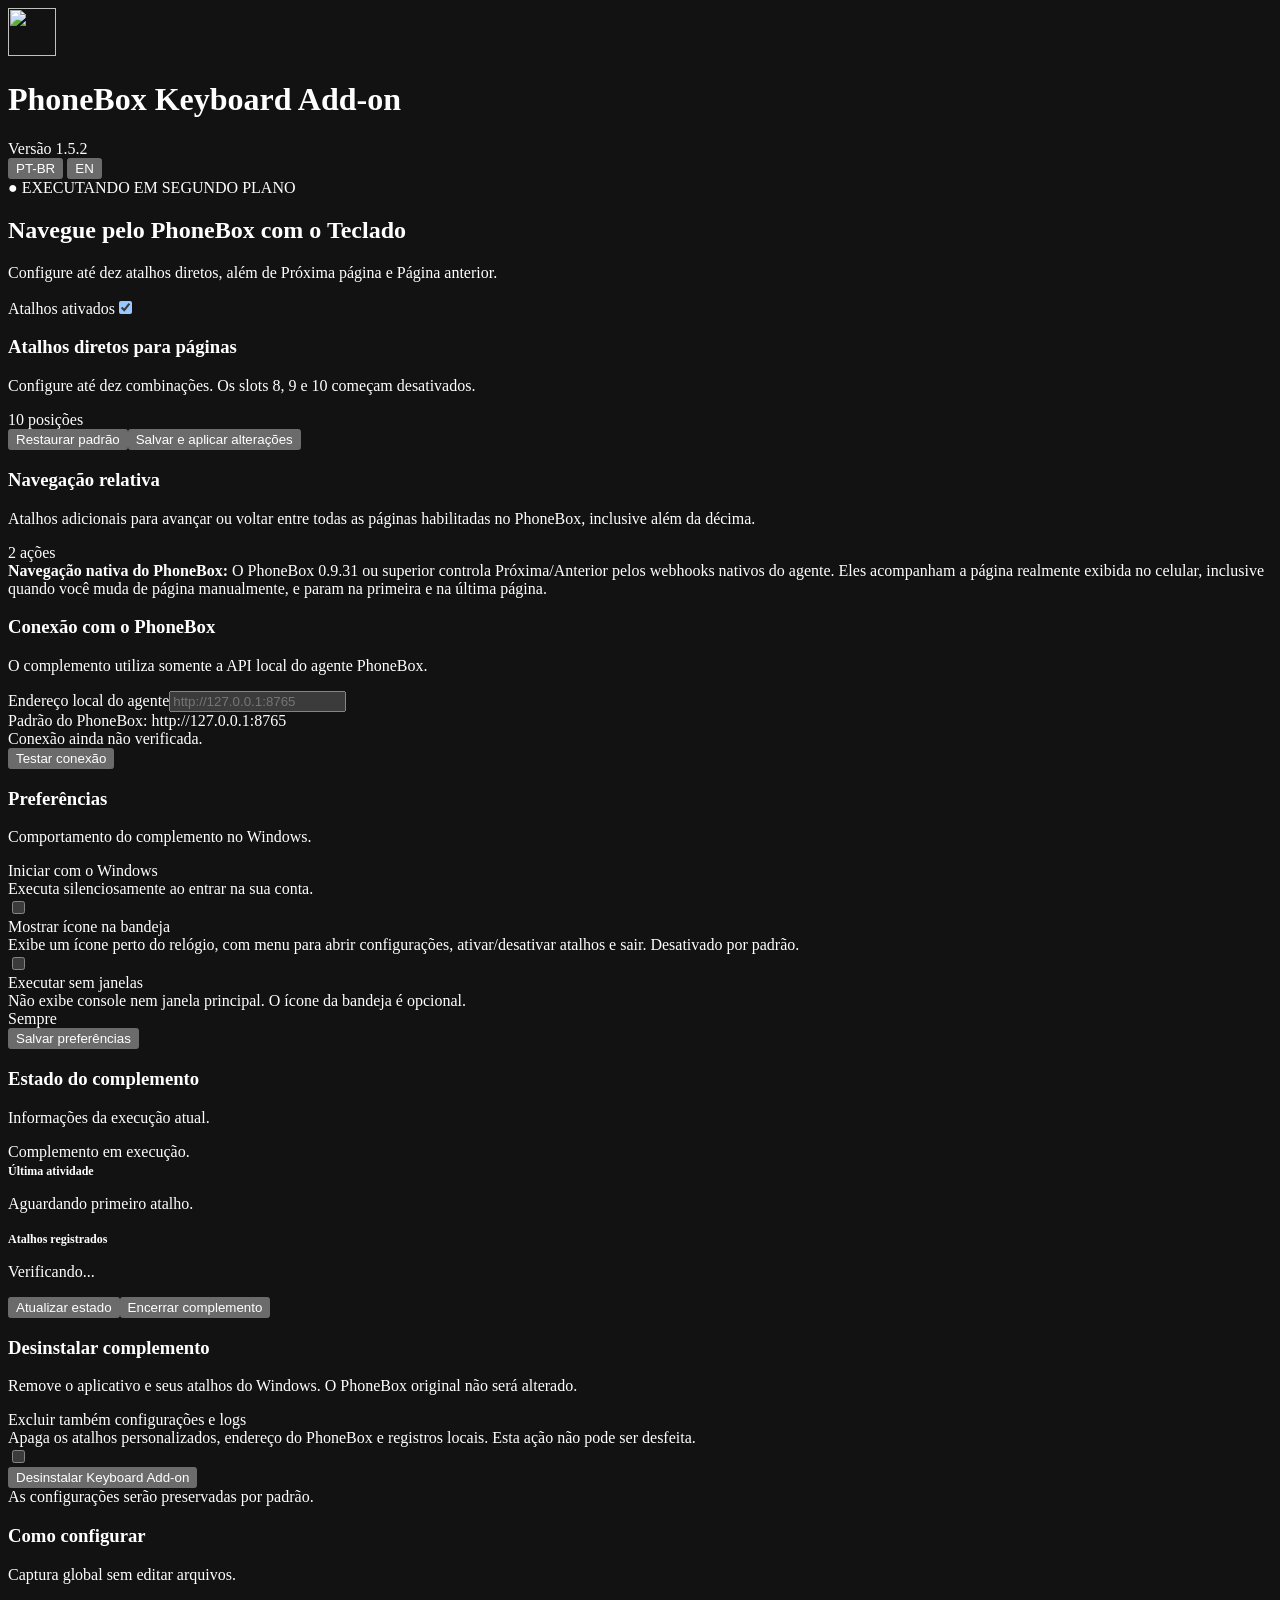
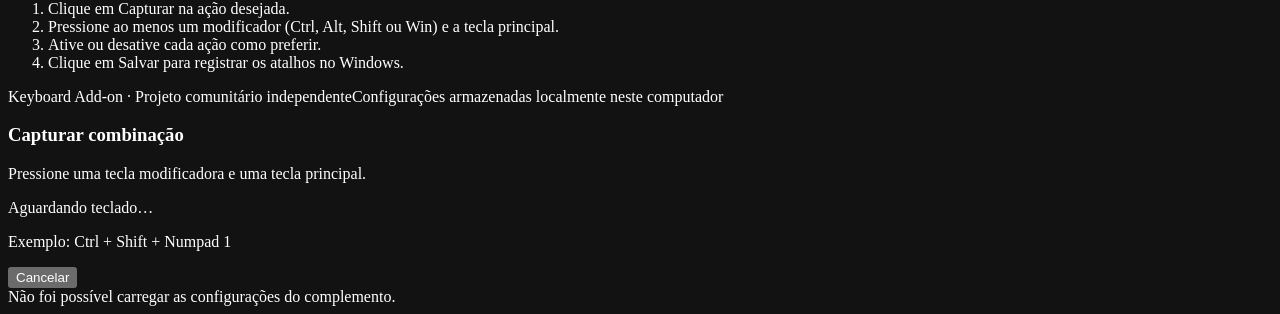
==== commit 111436b4: "feat: release PhoneBox Keyboard Add-on v1.5.2" ====
--- a/src/PhoneBoxKeyboardAddon/Web/settings.html
+++ b/src/PhoneBoxKeyboardAddon/Web/settings.html
@@ -7,17 +7,17 @@
   <meta name="theme-color" content="#0b0d12">
   <meta name="description" content="Local settings panel for PhoneBox Keyboard Add-on.">
   <title>PhoneBox Keyboard Add-on</title>
-  <link rel="icon" type="image/x-icon" href="/favicon.ico?v=1.5.0" sizes="16x16 24x24 32x32 48x48 64x64 128x128 256x256">
-  <link rel="icon" type="image/png" href="/phonebox-keyboard.png?v=1.5.0">
-  <link rel="apple-touch-icon" href="/phonebox-keyboard.png?v=1.5.0">
+  <link rel="icon" type="image/x-icon" href="/favicon.ico?v=1.5.2" sizes="16x16 24x24 32x32 48x48 64x64 128x128 256x256">
+  <link rel="icon" type="image/png" href="/phonebox-keyboard.png?v=1.5.2">
+  <link rel="apple-touch-icon" href="/phonebox-keyboard.png?v=1.5.2">
   <link rel="stylesheet" href="/settings.css">
 </head>
 <body>
   <main class="shell">
     <header class="top">
       <div class="brand">
-        <div class="logo"><img src="/phonebox-keyboard.png?v=1.5.0" alt="" aria-hidden="true" width="48" height="48"></div>
-        <div><h1>PhoneBox Keyboard Add-on</h1><div class="version" id="version">Versão 1.5.0</div></div>
+        <div class="logo"><img src="/phonebox-keyboard.png?v=1.5.2" alt="" aria-hidden="true" width="48" height="48"></div>
+        <div><h1>PhoneBox Keyboard Add-on</h1><div class="version" id="version">Versão 1.5.2</div></div>
       </div>
       <div class="top-actions">
         <div class="language-picker" role="group" aria-label="Language" data-i18n-aria="languagePickerLabel">
@@ -29,7 +29,7 @@
     </header>
 
     <section class="panel update-panel" id="updatePanel" hidden aria-live="polite">
-      <div class="section-head"><div><h3 data-i18n="updateTitle">Atualizações</h3><p id="updateMessage" data-i18n="updateChecking">Verificando atualizações…</p></div><span class="count" id="updateBadge">1.5.0</span></div>
+      <div class="section-head"><div><h3 data-i18n="updateTitle">Atualizações</h3><p id="updateMessage" data-i18n="updateChecking">Verificando atualizações…</p></div><span class="count" id="updateBadge">1.5.2</span></div>
       <div class="hint" id="updateDetails"></div>
       <div class="btnbar"><button class="btn secondary" id="checkUpdates" data-i18n="checkUpdates">Verificar novamente</button><a class="btn secondary" id="releaseLink" href="https://github.com/Ultraalmir/Keyboard-Addon-for-PhoneBox/releases" target="_blank" rel="noopener noreferrer" data-i18n="viewRelease">Ver release</a><button class="btn primary" id="installUpdate" data-i18n="installUpdate" hidden>Atualizar agora</button></div>
     </section>
@@ -50,7 +50,7 @@
         <section class="panel">
           <div class="section-head"><div><h3 data-i18n="relativeTitle">Navegação relativa</h3><p data-i18n="relativeDescription">Atalhos adicionais para avançar ou voltar entre todas as páginas habilitadas no PhoneBox, inclusive além da décima.</p></div><span class="count" data-i18n="twoActions">2 ações</span></div>
           <div class="bindings" id="navigationBindings"></div>
-          <div class="notice"><strong data-i18n="relativeNoticeTitle">Navegação nativa do PhoneBox:</strong> <span data-i18n="relativeNotice">O PhoneBox 0.9.31 ou superior controla Próxima/Anterior diretamente. O add-on envia os comandos oficiais /api/goto/next e /api/goto/prev; a posição real do celular é respeitada, inclusive quando você muda de página manualmente. A navegação para na primeira e na última página.</span></div>
+          <div class="notice"><strong data-i18n="relativeNoticeTitle">Navegação nativa do PhoneBox:</strong> <span data-i18n="relativeNotice">O PhoneBox 0.9.31 ou superior controla Próxima/Anterior pelos webhooks nativos do agente. Eles acompanham a página realmente exibida no celular, inclusive quando você muda de página manualmente, e param na primeira e na última página.</span></div>
         </section>
 
         <section class="panel">
@@ -110,20 +110,20 @@
     const MODS = ['Ctrl','Alt','Shift','Win'];
     const I18N = {
       'pt-BR': {
-        metaDescription:'Painel local de configurações do PhoneBox Keyboard Add-on.', updateTitle:'Atualização do complemento', updateChecking:'Verificando se há uma versão mais recente…', updateAvailable:'Nova versão disponível: {version}.', updateCurrent:'Versão instalada: {version}. Nenhuma versão mais recente foi publicada.', updateFailed:'Não foi possível verificar atualizações agora. Tente novamente mais tarde.', updateInstallReady:'A atualização será baixada, verificada e instalada preservando suas configurações.', checkUpdates:'Verificar novamente', viewRelease:'Ver release', installUpdate:'Atualizar agora', updateConfirm:'Instalar a versão {version}? O complemento será fechado brevemente, atualizado e reiniciado automaticamente. Suas configurações e atalhos serão preservados.', updatePreparing:'Baixando e verificando o pacote de atualização…', updateStarted:'Atualização preparada. O complemento será reiniciado.', updateError:'Não foi possível iniciar a atualização: {message}', updateNoInstall:'A atualização automática requer a instalação pelo Menu Iniciar.', languagePickerLabel:'Idioma da interface', eyebrow:'Complemento independente', running:'● EXECUTANDO EM SEGUNDO PLANO', heroTitle:'Navegue pelo PhoneBox com o teclado', heroDescription:'Configure até dez atalhos diretos, além de Próxima página e Página anterior. O complemento fica invisível e funciona globalmente no Windows.',
-        toggleAllTitle:'Ativar ou desativar todos os atalhos', shortcutsEnabled:'Atalhos ativados', shortcutsDisabled:'Atalhos desativados', directTitle:'Atalhos diretos para páginas', directDescription:'Configure até dez combinações. Os slots 8, 9 e 10 começam desativados.', tenSlots:'10 posições', resetDefaults:'Restaurar padrão', saveApply:'Salvar e aplicar alterações', relativeTitle:'Navegação relativa', relativeDescription:'Atalhos adicionais para avançar ou voltar entre todas as páginas habilitadas no PhoneBox, inclusive além da décima.', twoActions:'2 ações', relativeNoticeTitle:'Navegação nativa do PhoneBox:', relativeNotice:'O PhoneBox 0.9.31 ou superior controla Próxima/Anterior diretamente. O add-on envia os comandos oficiais /api/goto/next e /api/goto/prev; a posição real do celular é respeitada, inclusive quando você muda de página manualmente. A navegação para na primeira e na última página.', connectionTitle:'Conexão com o PhoneBox', connectionDescription:'O complemento utiliza somente a API local do agente PhoneBox.', phoneBoxUrlLabel:'Endereço local do agente', phoneBoxUrlHint:'Padrão do PhoneBox: http://127.0.0.1:8765', connectionNotChecked:'Conexão ainda não verificada.', testConnection:'Testar conexão',
+        metaDescription:'Painel local de configurações do PhoneBox Keyboard Add-on.', updateTitle:'Atualização do complemento', updateChecking:'Verificando se há uma versão mais recente…', updateAvailable:'Nova versão disponível: {version}.', updateCurrent:'Versão instalada: {version}. Nenhuma versão mais recente foi publicada.', updateFailed:'Não foi possível verificar atualizações agora. Tente novamente mais tarde.', updateInstallReady:'A atualização será baixada, verificada e instalada preservando suas configurações.', checkUpdates:'Verificar novamente', viewRelease:'Ver release', installUpdate:'Atualizar agora', updateConfirm:'Instalar a versão {version}? O complemento será fechado brevemente, atualizado e reiniciado automaticamente. Suas configurações e atalhos serão preservados.', updatePreparing:'Baixando e verificando o pacote de atualização…', updateStarted:'Atualização preparada. O complemento será reiniciado.', updateError:'Não foi possível iniciar a atualização: {message}', updateNoInstall:'A atualização automática requer que o complemento esteja instalado na pasta padrão do usuário. Execute o instalador da release para corrigir a instalação.', languagePickerLabel:'Idioma da interface', eyebrow:'Complemento independente', running:'● EXECUTANDO EM SEGUNDO PLANO', heroTitle:'Navegue pelo PhoneBox com o teclado', heroDescription:'Configure até dez atalhos diretos, além de Próxima página e Página anterior. O complemento fica invisível e funciona globalmente no Windows.',
+        toggleAllTitle:'Ativar ou desativar todos os atalhos', shortcutsEnabled:'Atalhos ativados', shortcutsDisabled:'Atalhos desativados', directTitle:'Atalhos diretos para páginas', directDescription:'Configure até dez combinações. Os slots 8, 9 e 10 começam desativados.', tenSlots:'10 posições', resetDefaults:'Restaurar padrão', saveApply:'Salvar e aplicar alterações', relativeTitle:'Navegação relativa', relativeDescription:'Atalhos adicionais para avançar ou voltar entre todas as páginas habilitadas no PhoneBox, inclusive além da décima.', twoActions:'2 ações', relativeNoticeTitle:'Navegação nativa do PhoneBox:', relativeNotice:'O PhoneBox 0.9.31 ou superior controla Próxima/Anterior pelos webhooks nativos do agente. Eles acompanham a página realmente exibida no celular, inclusive quando você muda de página manualmente, e param na primeira e na última página.', connectionTitle:'Conexão com o PhoneBox', connectionDescription:'O complemento utiliza somente a API local do agente PhoneBox.', phoneBoxUrlLabel:'Endereço local do agente', phoneBoxUrlHint:'Padrão do PhoneBox: http://127.0.0.1:8765', connectionNotChecked:'Conexão ainda não verificada.', testConnection:'Testar conexão',
         preferencesTitle:'Preferências', preferencesDescription:'Comportamento do complemento no Windows.', startupTitle:'Iniciar com o Windows', startupDescription:'Executa silenciosamente ao entrar na sua conta.', trayTitle:'Mostrar ícone na bandeja', trayDescription:'Exibe um ícone perto do relógio, com menu para abrir configurações, ativar/desativar atalhos e sair. Desativado por padrão.', backgroundTitle:'Executar sem janelas', backgroundDescription:'Não exibe console nem janela principal. O ícone da bandeja é opcional.', always:'Sempre', savePreferences:'Salvar preferências', statusTitle:'Estado do complemento', statusDescription:'Informações da execução atual.', processRunning:'Complemento em execução.', lastActivityTitle:'Última atividade', waitingFirstShortcut:'Aguardando primeiro atalho.', registeredTitle:'Atalhos registrados', checking:'Verificando...', refreshStatus:'Atualizar estado', exitAddon:'Encerrar complemento', uninstallTitle:'Desinstalar complemento', uninstallDescription:'Remove o aplicativo e seus atalhos do Windows. O PhoneBox original não será alterado.', removeDataTitle:'Excluir também configurações e logs', removeDataDescription:'Apaga os atalhos personalizados, endereço do PhoneBox e registros locais. Esta ação não pode ser desfeita.', uninstallButton:'Desinstalar PhoneBox Keyboard Add-on', preserveDataHint:'As configurações serão preservadas por padrão.', howToTitle:'Como configurar', howToDescription:'Captura global sem editar arquivos.', guide1:'Clique em Capturar na ação desejada.', guide2:'Pressione ao menos um modificador (Ctrl, Alt, Shift ou Win) e a tecla principal.', guide3:'Ative ou desative cada ação como preferir.', guide4:'Clique em Salvar para registrar os atalhos no Windows.', footerProject:'PhoneBox Keyboard Add-on · Projeto comunitário independente', footerStorage:'Configurações armazenadas localmente neste computador.',
         captureTitle:'Capturar combinação', capturePrompt:'Pressione uma tecla modificadora e uma tecla principal.', waitingKeyboard:'Aguardando teclado…', captureExample:'Exemplo: Ctrl + Shift + Numpad 1', cancel:'Cancelar', captureTitleFor:'Capturar atalho — {label}', captureHint:'Pressione uma combinação com Ctrl, Alt, Shift ou Win. NumLock deve estar ligado para teclas numéricas do Numpad. A captura expira automaticamente em 50 segundos.', captureTimeout:'Tempo de captura encerrado. Os atalhos foram reativados.', captureStartFailed:'Não foi possível iniciar a captura.', captureRestoreFailed:'Não foi possível confirmar a reativação dos atalhos.', unsupportedKey:'Tecla não suportada', unsupportedKeyHint:'Tente uma letra, número, Numpad, F1–F24 ou tecla de navegação.', includeModifier:'Inclua pelo menos Ctrl, Alt, Shift ou Win.', shortcutCaptured:'Atalho de {label}: {combo}. Clique em Salvar para aplicar.',
-        pageTitle:'Página {page}', destinationSubtitle:'Destino {page} · {title}', openPositionSubtitle:'Abrir posição {page} na ordem do PhoneBox', nextPage:'Próxima página', nextSubtitle:'Avança para a próxima página usando a navegação nativa do PhoneBox.', previousPage:'Página anterior', previousSubtitle:'Volta para a página anterior usando a navegação nativa do PhoneBox.', pageOption:'{page} — Página {page}', pageCountDetected:'{count} página(s) habilitada(s) detectada(s). A posição escolhida será usada como referência para Próxima/Anterior.', pageListFailed:'Não foi possível listar as páginas. O add-on ainda pode navegar, mas a conexão deve ser testada.',
-        saveSuccess:'Configurações salvas e aplicadas.', savePartial:'Configurações salvas. {count} atalho(s) não puderam ser registrados. Confira conflitos com outros programas.', captureActive:'Captura ativa · atalhos temporariamente suspensos.', pageListLoaded:'{count} página(s) do PhoneBox carregadas.', pageListFailedToast:'Não foi possível carregar a lista de páginas do PhoneBox.', connectionChecking:'Verificando agente PhoneBox…', connectionSuccess:'Conexão com o PhoneBox confirmada.', connectionFailed:'Não foi possível conectar ao PhoneBox. Verifique se o agente está em execução.', runningWithTray:'Complemento em execução com ícone na bandeja.', runningNoTray:'Complemento em execução, sem ícone na bandeja.', registeredCount:'{registered} de {enabled} atalhos habilitados registrados ({total} ações configuráveis).', uninstallHintAvailable:'A desinstalação remove o aplicativo, os atalhos do Menu Iniciar e o atalho de inicialização. As configurações e logs são preservados, salvo se você marcar a opção acima.', uninstallHintUnavailable:'Para desinstalar pelo painel, abra as configurações pela instalação do Menu Iniciar.', lastNavigationSuccess:'Navegação enviada ao PhoneBox.', lastNavigationFailure:'A última ação de navegação falhou.', cannotReadStatus:'Não foi possível consultar o complemento.', exitConfirm:'Encerrar o complemento? Os atalhos deixarão de funcionar até ele ser iniciado novamente.', exitSuccess:'Solicitação de encerramento enviada.', uninstallConfirmDelete:'Desinstalar o complemento e EXCLUIR também todas as configurações e logs? Esta ação não pode ser desfeita.', uninstallConfirmKeep:'Desinstalar o complemento? Suas configurações e logs serão preservados para uma possível reinstalação.', uninstallInProgress:'Desinstalação em andamento. Esta página será encerrada.', startupWarning:'Configurações salvas, mas não foi possível atualizar a inicialização do Windows.', actionFailed:'Não foi possível concluir a ação.', saveFailed:'Não foi possível salvar as configurações.', uninstallFailed:'Não foi possível desinstalar o complemento.', initFailed:'Não foi possível carregar as configurações do complemento.', restoreDefaultsConfirm:'Restaurar os padrões: Ctrl + Numpad 1–7 ativos, slots 8–10 desativados, Ctrl + Numpad + para próxima e Ctrl + Numpad - para anterior?', defaultsRestored:'Padrões restaurados. Clique em Salvar para aplicar.', languageSaved:'Preferência de idioma salva.', languageSaveFailed:'Não foi possível salvar o idioma. O idioma anterior foi restaurado.', languageEnglish:'English', languagePortuguese:'Português', versionLabel:'Versão {version}', pageLabelShort:'Page', spaceKey:'Space', escapeKey:'Esc', connectionFailedStatus:'Conexão não disponível.'
+        pageTitle:'Página {page}', destinationSubtitle:'Destino {page} · {title}', openPositionSubtitle:'Abrir posição {page} na ordem do PhoneBox', nextPage:'Próxima página', nextSubtitle:'Avança para a próxima página usando a navegação nativa do PhoneBox.', previousPage:'Página anterior', previousSubtitle:'Volta para a página anterior usando a navegação nativa do PhoneBox.', pageOption:'{page} — Página {page}', pageCountDetected:'{count} página(s) habilitada(s) detectada(s). Próxima/Anterior acompanham a página exibida pelo PhoneBox.', pageListFailed:'Não foi possível listar as páginas. O add-on ainda pode navegar, mas a conexão deve ser testada.',
+        saveSuccess:'Configurações salvas e aplicadas.', savePartial:'Configurações salvas. {count} atalho(s) não puderam ser registrados. Confira conflitos com outros programas.', captureActive:'Captura ativa · atalhos temporariamente suspensos.', pageListLoaded:'{count} página(s) do PhoneBox carregadas.', pageListFailedToast:'Não foi possível carregar a lista de páginas do PhoneBox.', connectionChecking:'Verificando agente PhoneBox…', connectionSuccess:'Conexão com o PhoneBox confirmada.', connectionFailed:'Não foi possível conectar ao PhoneBox. Verifique se o agente está em execução.', runningWithTray:'Complemento em execução com ícone na bandeja.', runningNoTray:'Complemento em execução, sem ícone na bandeja.', registeredCount:'{registered} de {enabled} atalhos habilitados registrados ({total} ações configuráveis).', uninstallHintAvailable:'A desinstalação remove o aplicativo e o atalho de inicialização. As configurações e logs são preservados, salvo se você marcar a opção acima.', uninstallHintUnavailable:'Para desinstalar pelo painel, abra as configurações a partir da instalação padrão do complemento.', lastNavigationSuccess:'Navegação enviada ao PhoneBox.', lastNavigationFailure:'A última ação de navegação falhou.', cannotReadStatus:'Não foi possível consultar o complemento.', exitConfirm:'Encerrar o complemento? Os atalhos deixarão de funcionar até ele ser iniciado novamente.', exitSuccess:'Solicitação de encerramento enviada.', uninstallConfirmDelete:'Desinstalar o complemento e EXCLUIR também todas as configurações e logs? Esta ação não pode ser desfeita.', uninstallConfirmKeep:'Desinstalar o complemento? Suas configurações e logs serão preservados para uma possível reinstalação.', uninstallInProgress:'Desinstalação em andamento. Esta página será encerrada.', startupWarning:'Configurações salvas, mas não foi possível atualizar a inicialização do Windows.', actionFailed:'Não foi possível concluir a ação.', saveFailed:'Não foi possível salvar as configurações.', uninstallFailed:'Não foi possível desinstalar o complemento.', initFailed:'Não foi possível carregar as configurações do complemento.', restoreDefaultsConfirm:'Restaurar os padrões: Ctrl + Numpad 1–7 ativos, slots 8–10 desativados, Ctrl + Numpad + para próxima e Ctrl + Numpad - para anterior?', defaultsRestored:'Padrões restaurados. Clique em Salvar para aplicar.', languageSaved:'Preferência de idioma salva.', languageSaveFailed:'Não foi possível salvar o idioma. O idioma anterior foi restaurado.', languageEnglish:'English', languagePortuguese:'Português', versionLabel:'Versão {version}', pageLabelShort:'Page', spaceKey:'Space', escapeKey:'Esc', connectionFailedStatus:'Conexão não disponível.'
       },
       'en': {
-        metaDescription:'Local settings panel for PhoneBox Keyboard Add-on.', updateTitle:'Add-on updates', updateChecking:'Checking for a newer version…', updateAvailable:'A new version is available: {version}.', updateCurrent:'Installed version: {version}. No newer release has been published.', updateFailed:'Updates could not be checked right now. Try again later.', updateInstallReady:'The update will be downloaded, verified, and installed while preserving your settings.', checkUpdates:'Check again', viewRelease:'View release', installUpdate:'Update now', updateConfirm:'Install version {version}? The add-on will briefly close, update, and restart automatically. Your settings and shortcuts will be preserved.', updatePreparing:'Downloading and verifying the update package…', updateStarted:'Update prepared. The add-on will restart.', updateError:'Could not start the update: {message}', updateNoInstall:'Automatic updates require installation from the Start Menu installer.', languagePickerLabel:'Interface language', eyebrow:'Independent add-on', running:'● RUNNING IN BACKGROUND', heroTitle:'Navigate PhoneBox with your keyboard', heroDescription:'Configure up to ten direct shortcuts, plus Next Page and Previous Page. The add-on stays invisible and works globally in Windows.',
-        toggleAllTitle:'Enable or disable all shortcuts', shortcutsEnabled:'Shortcuts enabled', shortcutsDisabled:'Shortcuts disabled', directTitle:'Direct page shortcuts', directDescription:'Configure up to ten combinations. Slots 8, 9, and 10 are disabled by default.', tenSlots:'10 slots', resetDefaults:'Restore defaults', saveApply:'Save and apply changes', relativeTitle:'Relative navigation', relativeDescription:'Additional shortcuts to move forward or backward through all enabled PhoneBox pages, including pages beyond the tenth.', twoActions:'2 actions', relativeNoticeTitle:'Native PhoneBox navigation:', relativeNotice:'The public PhoneBox API can open pages by number or ID, but it does not tell the agent which page is currently visible on the phone. The add-on therefore keeps its own position: direct shortcuts update it; after changing pages by touch, gesture, or a PhoneBox rule, adjust the position below to match the page currently shown.', connectionTitle:'PhoneBox connection', connectionDescription:'The add-on uses only the local PhoneBox agent API.', phoneBoxUrlLabel:'Local agent address', phoneBoxUrlHint:'PhoneBox default: http://127.0.0.1:8765', connectionNotChecked:'Connection has not been checked yet.', testConnection:'Test connection',
+        metaDescription:'Local settings panel for PhoneBox Keyboard Add-on.', updateTitle:'Add-on updates', updateChecking:'Checking for a newer version…', updateAvailable:'A new version is available: {version}.', updateCurrent:'Installed version: {version}. No newer release has been published.', updateFailed:'Updates could not be checked right now. Try again later.', updateInstallReady:'The update will be downloaded, verified, and installed while preserving your settings.', checkUpdates:'Check again', viewRelease:'View release', installUpdate:'Update now', updateConfirm:'Install version {version}? The add-on will briefly close, update, and restart automatically. Your settings and shortcuts will be preserved.', updatePreparing:'Downloading and verifying the update package…', updateStarted:'Update prepared. The add-on will restart.', updateError:'Could not start the update: {message}', updateNoInstall:'Automatic updates require the add-on to be installed in the default per-user folder. Run the release installer to repair the installation.', languagePickerLabel:'Interface language', eyebrow:'Independent add-on', running:'● RUNNING IN BACKGROUND', heroTitle:'Navigate PhoneBox with your keyboard', heroDescription:'Configure up to ten direct shortcuts, plus Next Page and Previous Page. The add-on stays invisible and works globally in Windows.',
+        toggleAllTitle:'Enable or disable all shortcuts', shortcutsEnabled:'Shortcuts enabled', shortcutsDisabled:'Shortcuts disabled', directTitle:'Direct page shortcuts', directDescription:'Configure up to ten combinations. Slots 8, 9, and 10 are disabled by default.', tenSlots:'10 slots', resetDefaults:'Restore defaults', saveApply:'Save and apply changes', relativeTitle:'Relative navigation', relativeDescription:'Additional shortcuts to move forward or backward through all enabled PhoneBox pages, including pages beyond the tenth.', twoActions:'2 actions', relativeNoticeTitle:'Native PhoneBox navigation:', relativeNotice:'PhoneBox 0.9.31 or later handles Next/Previous through the agent’s native webhooks. They follow the page actually displayed on the phone, including when you change pages manually, and stop at the first and last pages.', connectionTitle:'PhoneBox connection', connectionDescription:'The add-on uses only the local PhoneBox agent API.', phoneBoxUrlLabel:'Local agent address', phoneBoxUrlHint:'PhoneBox default: http://127.0.0.1:8765', connectionNotChecked:'Connection has not been checked yet.', testConnection:'Test connection',
         preferencesTitle:'Preferences', preferencesDescription:'Add-on behavior in Windows.', startupTitle:'Start with Windows', startupDescription:'Runs silently when you sign in to your account.', trayTitle:'Show notification area icon', trayDescription:'Shows an icon near the clock, with a menu to open settings, enable/disable shortcuts, and exit. Off by default.', backgroundTitle:'Run without windows', backgroundDescription:'No console or main window is shown. The notification area icon is optional.', always:'Always', savePreferences:'Save preferences', statusTitle:'Add-on status', statusDescription:'Current runtime information.', processRunning:'Add-on is running.', lastActivityTitle:'Last activity', waitingFirstShortcut:'Waiting for the first shortcut.', registeredTitle:'Registered shortcuts', checking:'Checking...', refreshStatus:'Refresh status', exitAddon:'Exit add-on', uninstallTitle:'Uninstall add-on', uninstallDescription:'Removes the app and its Windows shortcuts. The original PhoneBox installation will not be changed.', removeDataTitle:'Also delete settings and logs', removeDataDescription:'Deletes custom shortcuts, the PhoneBox address, and local logs. This action cannot be undone.', uninstallButton:'Uninstall PhoneBox Keyboard Add-on', preserveDataHint:'Settings are preserved by default.', howToTitle:'How to configure', howToDescription:'Capture global shortcuts without editing files.', guide1:'Click Capture for the action you want to configure.', guide2:'Press at least one modifier (Ctrl, Alt, Shift, or Win) and a main key.', guide3:'Enable or disable each action as needed.', guide4:'Click Save to register the shortcuts in Windows.', footerProject:'PhoneBox Keyboard Add-on · Independent community project', footerStorage:'Settings are stored locally on this computer.',
         captureTitle:'Capture shortcut', capturePrompt:'Press a modifier key and a main key.', waitingKeyboard:'Waiting for keyboard input…', captureExample:'Example: Ctrl + Shift + Numpad 1', cancel:'Cancel', captureTitleFor:'Capture shortcut — {label}', captureHint:'Press a combination with Ctrl, Alt, Shift, or Win. NumLock must be on for Numpad digits. Capture automatically expires after 50 seconds.', captureTimeout:'Capture timed out. Shortcuts have been re-enabled.', captureStartFailed:'Could not start shortcut capture.', captureRestoreFailed:'Could not confirm shortcut reactivation.', unsupportedKey:'Unsupported key', unsupportedKeyHint:'Try a letter, number, Numpad key, F1–F24, or navigation key.', includeModifier:'Include at least Ctrl, Alt, Shift, or Win.', shortcutCaptured:'Shortcut for {label}: {combo}. Click Save to apply.',
-        pageTitle:'Page {page}', destinationSubtitle:'Target {page} · {title}', openPositionSubtitle:'Open position {page} in PhoneBox page order', nextPage:'Next page', nextSubtitle:'Moves to the next page using PhoneBox native navigation.', previousPage:'Previous page', previousSubtitle:'Moves to the previous page using PhoneBox native navigation.', pageOption:'{page} — Page {page}', pageCountDetected:'{count} enabled PhoneBox page(s) detected. The selected position will be used as the Next/Previous reference.', pageListFailed:'Could not list pages. The add-on may still navigate, but the connection should be checked.',
-        saveSuccess:'Settings saved and applied.', savePartial:'Settings saved. {count} shortcut(s) could not be registered. Check for conflicts with other apps.', captureActive:'Capture active · shortcuts are temporarily suspended.', pageListLoaded:'Loaded {count} PhoneBox page(s).', pageListFailedToast:'Could not load the PhoneBox page list.', connectionChecking:'Checking the PhoneBox agent…', connectionSuccess:'PhoneBox connection confirmed.', connectionFailed:'Could not connect to PhoneBox. Check whether the agent is running.', runningWithTray:'Add-on is running with a notification area icon.', runningNoTray:'Add-on is running without a notification area icon.', registeredCount:'{registered} of {enabled} enabled shortcuts registered ({total} configurable actions).', uninstallHintAvailable:'Uninstall removes the app, Start Menu shortcuts, and startup shortcut. Settings and logs are preserved unless you select the option above.', uninstallHintUnavailable:'To uninstall from the panel, open settings from the installed Start Menu shortcut.', lastNavigationSuccess:'Navigation request sent to PhoneBox.', lastNavigationFailure:'The last navigation action failed.', cannotReadStatus:'Could not retrieve add-on status.', exitConfirm:'Exit the add-on? Shortcuts will stop working until it is started again.', exitSuccess:'Exit request sent.', uninstallConfirmDelete:'Uninstall the add-on and ALSO DELETE all settings and logs? This action cannot be undone.', uninstallConfirmKeep:'Uninstall the add-on? Your settings and logs will be preserved for a possible reinstall.', uninstallInProgress:'Uninstallation in progress. This page will close.', startupWarning:'Settings were saved, but the Windows startup entry could not be updated.', actionFailed:'The requested action could not be completed.', saveFailed:'Could not save the settings.', uninstallFailed:'The add-on could not be uninstalled.', initFailed:'Could not load the add-on settings.', restoreDefaultsConfirm:'Restore defaults: Ctrl + Numpad 1–7 enabled, slots 8–10 disabled, Ctrl + Numpad + for Next, and Ctrl + Numpad - for Previous?', defaultsRestored:'Defaults restored. Click Save to apply them.', languageSaved:'Language preference saved.', languageSaveFailed:'Could not save the language preference. The previous language was restored.', languageEnglish:'English', languagePortuguese:'Português', versionLabel:'Version {version}', pageLabelShort:'Page', spaceKey:'Space', escapeKey:'Esc', connectionFailedStatus:'Connection unavailable.'
+        pageTitle:'Page {page}', destinationSubtitle:'Target {page} · {title}', openPositionSubtitle:'Open position {page} in PhoneBox page order', nextPage:'Next page', nextSubtitle:'Moves to the next page using PhoneBox native navigation.', previousPage:'Previous page', previousSubtitle:'Moves to the previous page using PhoneBox native navigation.', pageOption:'{page} — Page {page}', pageCountDetected:'{count} enabled PhoneBox page(s) detected. Next/Previous follow the page currently displayed by PhoneBox.', pageListFailed:'Could not list pages. The add-on may still navigate, but the connection should be checked.',
+        saveSuccess:'Settings saved and applied.', savePartial:'Settings saved. {count} shortcut(s) could not be registered. Check for conflicts with other apps.', captureActive:'Capture active · shortcuts are temporarily suspended.', pageListLoaded:'Loaded {count} PhoneBox page(s).', pageListFailedToast:'Could not load the PhoneBox page list.', connectionChecking:'Checking the PhoneBox agent…', connectionSuccess:'PhoneBox connection confirmed.', connectionFailed:'Could not connect to PhoneBox. Check whether the agent is running.', runningWithTray:'Add-on is running with a notification area icon.', runningNoTray:'Add-on is running without a notification area icon.', registeredCount:'{registered} of {enabled} enabled shortcuts registered ({total} configurable actions).', uninstallHintAvailable:'Uninstall removes the app and startup shortcut. Settings and logs are preserved unless you select the option above.', uninstallHintUnavailable:'To uninstall from the panel, run the add-on from its standard installed location.', lastNavigationSuccess:'Navigation request sent to PhoneBox.', lastNavigationFailure:'The last navigation action failed.', cannotReadStatus:'Could not retrieve add-on status.', exitConfirm:'Exit the add-on? Shortcuts will stop working until it is started again.', exitSuccess:'Exit request sent.', uninstallConfirmDelete:'Uninstall the add-on and ALSO DELETE all settings and logs? This action cannot be undone.', uninstallConfirmKeep:'Uninstall the add-on? Your settings and logs will be preserved for a possible reinstall.', uninstallInProgress:'Uninstallation in progress. This page will close.', startupWarning:'Settings were saved, but the Windows startup entry could not be updated.', actionFailed:'The requested action could not be completed.', saveFailed:'Could not save the settings.', uninstallFailed:'The add-on could not be uninstalled.', initFailed:'Could not load the add-on settings.', restoreDefaultsConfirm:'Restore defaults: Ctrl + Numpad 1–7 enabled, slots 8–10 disabled, Ctrl + Numpad + for Next, and Ctrl + Numpad - for Previous?', defaultsRestored:'Defaults restored. Click Save to apply them.', languageSaved:'Language preference saved.', languageSaveFailed:'Could not save the language preference. The previous language was restored.', languageEnglish:'English', languagePortuguese:'Português', versionLabel:'Version {version}', pageLabelShort:'Page', spaceKey:'Space', escapeKey:'Esc', connectionFailedStatus:'Connection unavailable.'
       }
     };
     const t = (key, values={}) => {
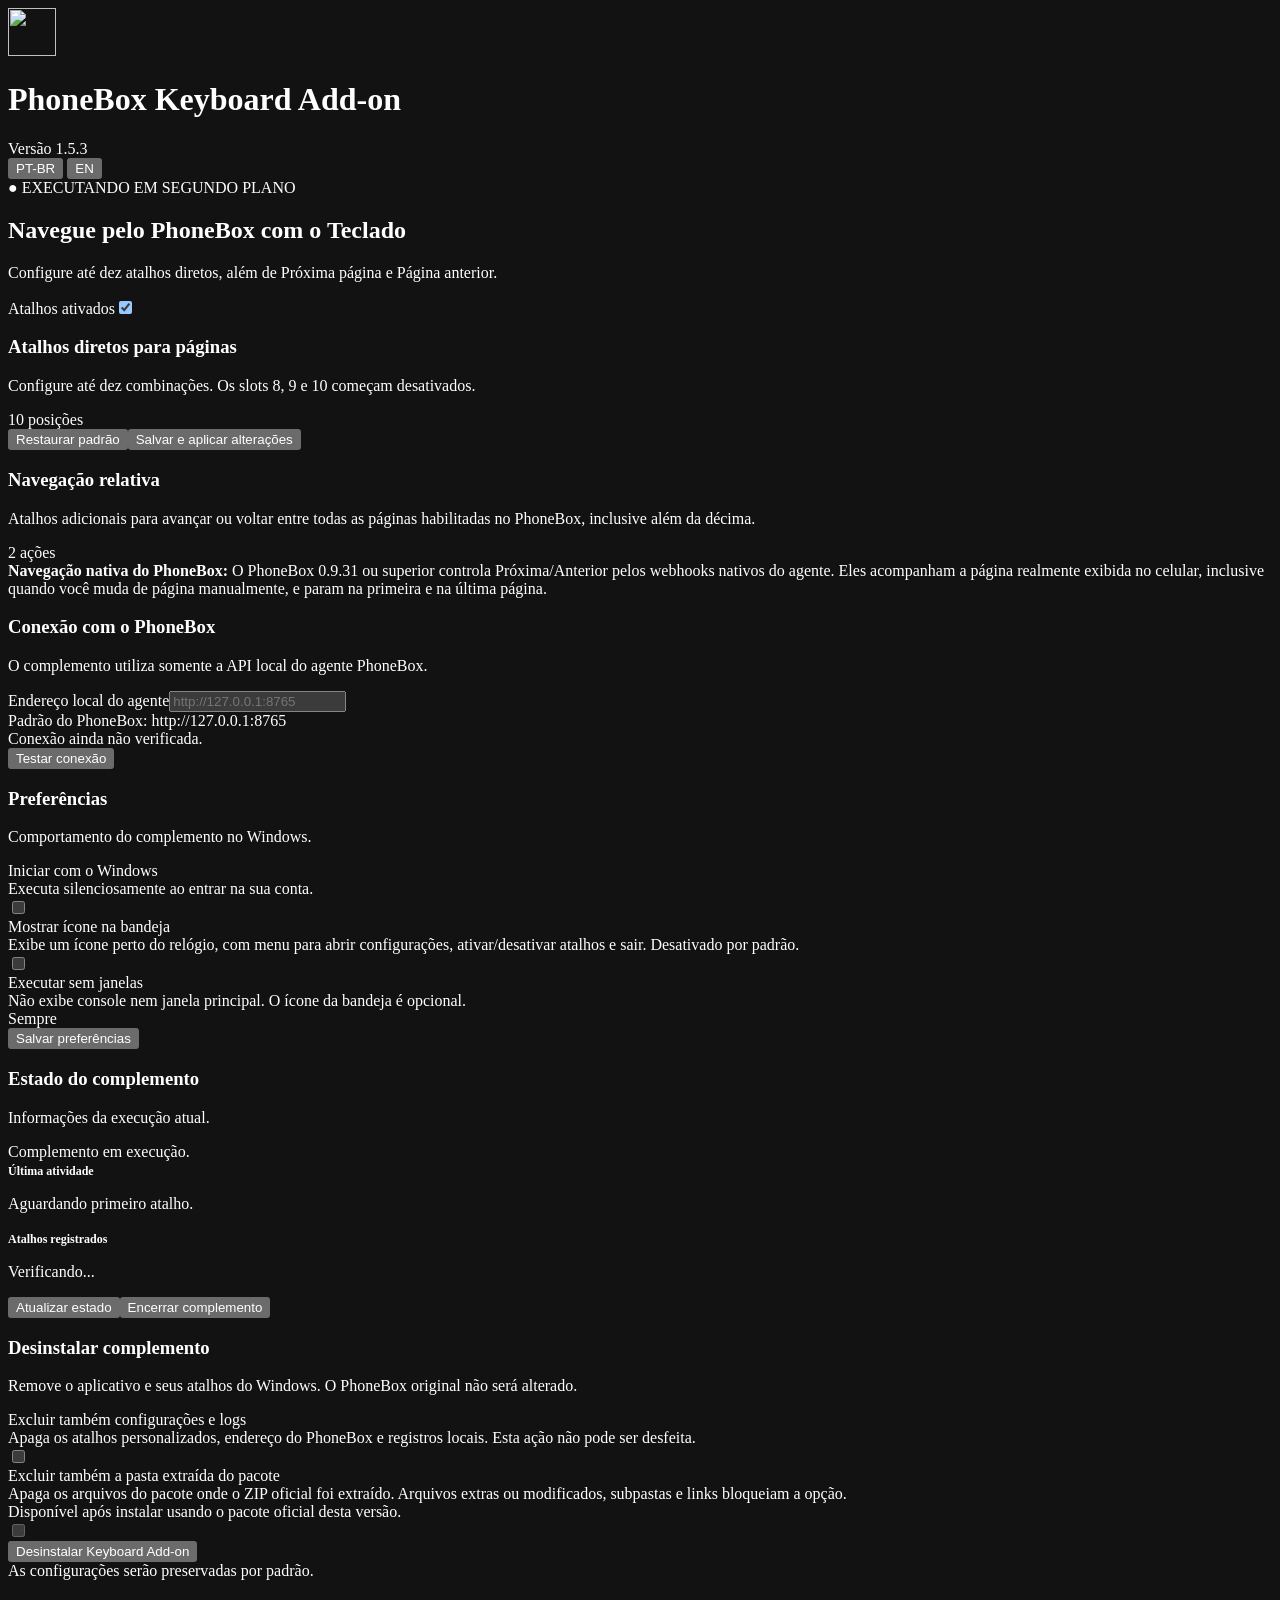
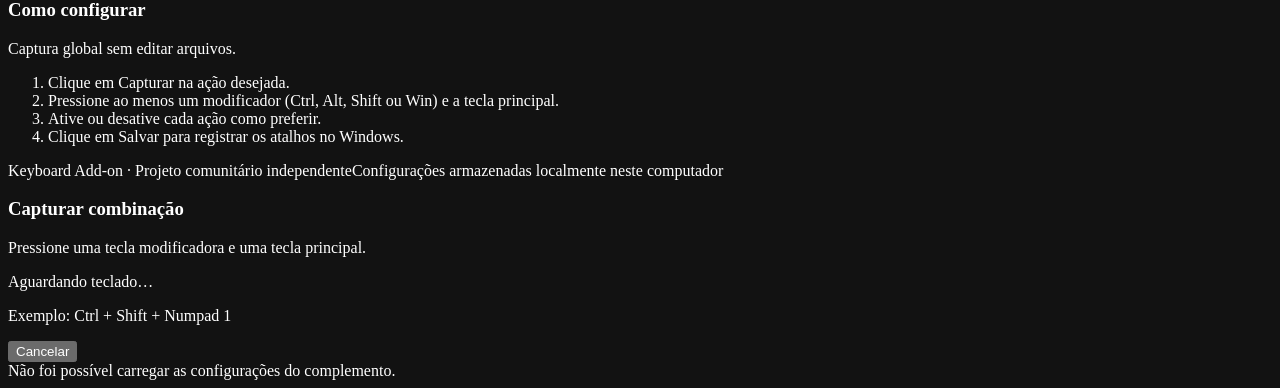
==== commit 17af39fc: "feat: release PhoneBox Keyboard Add-on v1.5.3" ====
--- a/src/PhoneBoxKeyboardAddon/Web/settings.html
+++ b/src/PhoneBoxKeyboardAddon/Web/settings.html
@@ -7,17 +7,17 @@
   <meta name="theme-color" content="#0b0d12">
   <meta name="description" content="Local settings panel for PhoneBox Keyboard Add-on.">
   <title>PhoneBox Keyboard Add-on</title>
-  <link rel="icon" type="image/x-icon" href="/favicon.ico?v=1.5.2" sizes="16x16 24x24 32x32 48x48 64x64 128x128 256x256">
-  <link rel="icon" type="image/png" href="/phonebox-keyboard.png?v=1.5.2">
-  <link rel="apple-touch-icon" href="/phonebox-keyboard.png?v=1.5.2">
+  <link rel="icon" type="image/x-icon" href="/favicon.ico?v=1.5.3" sizes="16x16 24x24 32x32 48x48 64x64 128x128 256x256">
+  <link rel="icon" type="image/png" href="/phonebox-keyboard.png?v=1.5.3">
+  <link rel="apple-touch-icon" href="/phonebox-keyboard.png?v=1.5.3">
   <link rel="stylesheet" href="/settings.css">
 </head>
 <body>
   <main class="shell">
     <header class="top">
       <div class="brand">
-        <div class="logo"><img src="/phonebox-keyboard.png?v=1.5.2" alt="" aria-hidden="true" width="48" height="48"></div>
-        <div><h1>PhoneBox Keyboard Add-on</h1><div class="version" id="version">Versão 1.5.2</div></div>
+        <div class="logo"><img src="/phonebox-keyboard.png?v=1.5.3" alt="" aria-hidden="true" width="48" height="48"></div>
+        <div><h1>PhoneBox Keyboard Add-on</h1><div class="version" id="version">Versão 1.5.3</div></div>
       </div>
       <div class="top-actions">
         <div class="language-picker" role="group" aria-label="Language" data-i18n-aria="languagePickerLabel">
@@ -29,7 +29,7 @@
     </header>
 
     <section class="panel update-panel" id="updatePanel" hidden aria-live="polite">
-      <div class="section-head"><div><h3 data-i18n="updateTitle">Atualizações</h3><p id="updateMessage" data-i18n="updateChecking">Verificando atualizações…</p></div><span class="count" id="updateBadge">1.5.2</span></div>
+      <div class="section-head"><div><h3 data-i18n="updateTitle">Atualizações</h3><p id="updateMessage" data-i18n="updateChecking">Verificando atualizações…</p></div><span class="count" id="updateBadge">1.5.3</span></div>
       <div class="hint" id="updateDetails"></div>
       <div class="btnbar"><button class="btn secondary" id="checkUpdates" data-i18n="checkUpdates">Verificar novamente</button><a class="btn secondary" id="releaseLink" href="https://github.com/Ultraalmir/Keyboard-Addon-for-PhoneBox/releases" target="_blank" rel="noopener noreferrer" data-i18n="viewRelease">Ver release</a><button class="btn primary" id="installUpdate" data-i18n="installUpdate" hidden>Atualizar agora</button></div>
     </section>
@@ -81,6 +81,7 @@
         <section class="panel">
           <div class="section-head"><div><h3 data-i18n="uninstallTitle">Desinstalar complemento</h3><p data-i18n="uninstallDescription">Remove o aplicativo e seus atalhos do Windows. O PhoneBox original não será alterado.</p></div></div>
           <div class="checkrow"><div><div class="checktitle" data-i18n="removeDataTitle">Excluir também configurações e logs</div><div class="checkdesc" data-i18n="removeDataDescription">Apaga os atalhos personalizados, endereço do PhoneBox e registros locais. Esta ação não pode ser desfeita.</div></div><input id="removeUserData" type="checkbox"></div>
+          <div class="checkrow"><div><div class="checktitle" data-i18n="removePackageTitle">Excluir também a pasta extraída do pacote</div><div class="checkdesc" data-i18n="removePackageDescription">Apaga os arquivos do pacote onde o ZIP oficial foi extraído. Arquivos extras ou modificados, subpastas e links bloqueiam a opção.</div><div class="checkdesc" id="removePackageFilesHint" data-i18n="removePackageUnavailableHint">Disponível após instalar usando o pacote oficial desta versão.</div></div><input id="removePackageFiles" type="checkbox" disabled></div>
           <div class="btnbar"><button class="btn danger" id="uninstallAddon" data-i18n="uninstallButton">Desinstalar Keyboard Add-on</button></div>
           <div class="hint uninstall-hint" id="uninstallHint" data-i18n="preserveDataHint">As configurações serão preservadas por padrão.</div>
         </section>
@@ -112,18 +113,18 @@
       'pt-BR': {
         metaDescription:'Painel local de configurações do PhoneBox Keyboard Add-on.', updateTitle:'Atualização do complemento', updateChecking:'Verificando se há uma versão mais recente…', updateAvailable:'Nova versão disponível: {version}.', updateCurrent:'Versão instalada: {version}. Nenhuma versão mais recente foi publicada.', updateFailed:'Não foi possível verificar atualizações agora. Tente novamente mais tarde.', updateInstallReady:'A atualização será baixada, verificada e instalada preservando suas configurações.', checkUpdates:'Verificar novamente', viewRelease:'Ver release', installUpdate:'Atualizar agora', updateConfirm:'Instalar a versão {version}? O complemento será fechado brevemente, atualizado e reiniciado automaticamente. Suas configurações e atalhos serão preservados.', updatePreparing:'Baixando e verificando o pacote de atualização…', updateStarted:'Atualização preparada. O complemento será reiniciado.', updateError:'Não foi possível iniciar a atualização: {message}', updateNoInstall:'A atualização automática requer que o complemento esteja instalado na pasta padrão do usuário. Execute o instalador da release para corrigir a instalação.', languagePickerLabel:'Idioma da interface', eyebrow:'Complemento independente', running:'● EXECUTANDO EM SEGUNDO PLANO', heroTitle:'Navegue pelo PhoneBox com o teclado', heroDescription:'Configure até dez atalhos diretos, além de Próxima página e Página anterior. O complemento fica invisível e funciona globalmente no Windows.',
         toggleAllTitle:'Ativar ou desativar todos os atalhos', shortcutsEnabled:'Atalhos ativados', shortcutsDisabled:'Atalhos desativados', directTitle:'Atalhos diretos para páginas', directDescription:'Configure até dez combinações. Os slots 8, 9 e 10 começam desativados.', tenSlots:'10 posições', resetDefaults:'Restaurar padrão', saveApply:'Salvar e aplicar alterações', relativeTitle:'Navegação relativa', relativeDescription:'Atalhos adicionais para avançar ou voltar entre todas as páginas habilitadas no PhoneBox, inclusive além da décima.', twoActions:'2 ações', relativeNoticeTitle:'Navegação nativa do PhoneBox:', relativeNotice:'O PhoneBox 0.9.31 ou superior controla Próxima/Anterior pelos webhooks nativos do agente. Eles acompanham a página realmente exibida no celular, inclusive quando você muda de página manualmente, e param na primeira e na última página.', connectionTitle:'Conexão com o PhoneBox', connectionDescription:'O complemento utiliza somente a API local do agente PhoneBox.', phoneBoxUrlLabel:'Endereço local do agente', phoneBoxUrlHint:'Padrão do PhoneBox: http://127.0.0.1:8765', connectionNotChecked:'Conexão ainda não verificada.', testConnection:'Testar conexão',
-        preferencesTitle:'Preferências', preferencesDescription:'Comportamento do complemento no Windows.', startupTitle:'Iniciar com o Windows', startupDescription:'Executa silenciosamente ao entrar na sua conta.', trayTitle:'Mostrar ícone na bandeja', trayDescription:'Exibe um ícone perto do relógio, com menu para abrir configurações, ativar/desativar atalhos e sair. Desativado por padrão.', backgroundTitle:'Executar sem janelas', backgroundDescription:'Não exibe console nem janela principal. O ícone da bandeja é opcional.', always:'Sempre', savePreferences:'Salvar preferências', statusTitle:'Estado do complemento', statusDescription:'Informações da execução atual.', processRunning:'Complemento em execução.', lastActivityTitle:'Última atividade', waitingFirstShortcut:'Aguardando primeiro atalho.', registeredTitle:'Atalhos registrados', checking:'Verificando...', refreshStatus:'Atualizar estado', exitAddon:'Encerrar complemento', uninstallTitle:'Desinstalar complemento', uninstallDescription:'Remove o aplicativo e seus atalhos do Windows. O PhoneBox original não será alterado.', removeDataTitle:'Excluir também configurações e logs', removeDataDescription:'Apaga os atalhos personalizados, endereço do PhoneBox e registros locais. Esta ação não pode ser desfeita.', uninstallButton:'Desinstalar PhoneBox Keyboard Add-on', preserveDataHint:'As configurações serão preservadas por padrão.', howToTitle:'Como configurar', howToDescription:'Captura global sem editar arquivos.', guide1:'Clique em Capturar na ação desejada.', guide2:'Pressione ao menos um modificador (Ctrl, Alt, Shift ou Win) e a tecla principal.', guide3:'Ative ou desative cada ação como preferir.', guide4:'Clique em Salvar para registrar os atalhos no Windows.', footerProject:'PhoneBox Keyboard Add-on · Projeto comunitário independente', footerStorage:'Configurações armazenadas localmente neste computador.',
+        preferencesTitle:'Preferências', preferencesDescription:'Comportamento do complemento no Windows.', startupTitle:'Iniciar com o Windows', startupDescription:'Executa silenciosamente ao entrar na sua conta.', trayTitle:'Mostrar ícone na bandeja', trayDescription:'Exibe um ícone perto do relógio, com menu para abrir configurações, ativar/desativar atalhos e sair. Desativado por padrão.', backgroundTitle:'Executar sem janelas', backgroundDescription:'Não exibe console nem janela principal. O ícone da bandeja é opcional.', always:'Sempre', savePreferences:'Salvar preferências', statusTitle:'Estado do complemento', statusDescription:'Informações da execução atual.', processRunning:'Complemento em execução.', lastActivityTitle:'Última atividade', waitingFirstShortcut:'Aguardando primeiro atalho.', registeredTitle:'Atalhos registrados', checking:'Verificando...', refreshStatus:'Atualizar estado', exitAddon:'Encerrar complemento', uninstallTitle:'Desinstalar complemento', uninstallDescription:'Remove o aplicativo e seus atalhos do Windows. O PhoneBox original não será alterado.', removeDataTitle:'Excluir também configurações e logs', removeDataDescription:'Apaga os atalhos personalizados, endereço do PhoneBox e registros locais. Esta ação não pode ser desfeita.', removePackageTitle:'Excluir também a pasta extraída do pacote', removePackageDescription:'Apaga a pasta onde o ZIP oficial foi extraído. Todos os arquivos dessa pasta serão removidos; não marque se houver arquivos próprios ali.', removePackageAvailableHint:'Pacote oficial identificado. A pasta extraída poderá ser removida após o encerramento do complemento.', removePackageUnavailableHint:'Execute install.ps1 a partir da pasta que deseja remover. Para registrar uma pasta antiga da versão 1.5.2, extraia o ZIP 1.5.3 sobre essa mesma pasta e rode o instalador dali; a atualização pelo painel não descobre o caminho antigo.', uninstallButton:'Desinstalar PhoneBox Keyboard Add-on', preserveDataHint:'As configurações serão preservadas por padrão.', howToTitle:'Como configurar', howToDescription:'Captura global sem editar arquivos.', guide1:'Clique em Capturar na ação desejada.', guide2:'Pressione ao menos um modificador (Ctrl, Alt, Shift ou Win) e a tecla principal.', guide3:'Ative ou desative cada ação como preferir.', guide4:'Clique em Salvar para registrar os atalhos no Windows.', footerProject:'PhoneBox Keyboard Add-on · Projeto comunitário independente', footerStorage:'Configurações armazenadas localmente neste computador.',
         captureTitle:'Capturar combinação', capturePrompt:'Pressione uma tecla modificadora e uma tecla principal.', waitingKeyboard:'Aguardando teclado…', captureExample:'Exemplo: Ctrl + Shift + Numpad 1', cancel:'Cancelar', captureTitleFor:'Capturar atalho — {label}', captureHint:'Pressione uma combinação com Ctrl, Alt, Shift ou Win. NumLock deve estar ligado para teclas numéricas do Numpad. A captura expira automaticamente em 50 segundos.', captureTimeout:'Tempo de captura encerrado. Os atalhos foram reativados.', captureStartFailed:'Não foi possível iniciar a captura.', captureRestoreFailed:'Não foi possível confirmar a reativação dos atalhos.', unsupportedKey:'Tecla não suportada', unsupportedKeyHint:'Tente uma letra, número, Numpad, F1–F24 ou tecla de navegação.', includeModifier:'Inclua pelo menos Ctrl, Alt, Shift ou Win.', shortcutCaptured:'Atalho de {label}: {combo}. Clique em Salvar para aplicar.',
         pageTitle:'Página {page}', destinationSubtitle:'Destino {page} · {title}', openPositionSubtitle:'Abrir posição {page} na ordem do PhoneBox', nextPage:'Próxima página', nextSubtitle:'Avança para a próxima página usando a navegação nativa do PhoneBox.', previousPage:'Página anterior', previousSubtitle:'Volta para a página anterior usando a navegação nativa do PhoneBox.', pageOption:'{page} — Página {page}', pageCountDetected:'{count} página(s) habilitada(s) detectada(s). Próxima/Anterior acompanham a página exibida pelo PhoneBox.', pageListFailed:'Não foi possível listar as páginas. O add-on ainda pode navegar, mas a conexão deve ser testada.',
-        saveSuccess:'Configurações salvas e aplicadas.', savePartial:'Configurações salvas. {count} atalho(s) não puderam ser registrados. Confira conflitos com outros programas.', captureActive:'Captura ativa · atalhos temporariamente suspensos.', pageListLoaded:'{count} página(s) do PhoneBox carregadas.', pageListFailedToast:'Não foi possível carregar a lista de páginas do PhoneBox.', connectionChecking:'Verificando agente PhoneBox…', connectionSuccess:'Conexão com o PhoneBox confirmada.', connectionFailed:'Não foi possível conectar ao PhoneBox. Verifique se o agente está em execução.', runningWithTray:'Complemento em execução com ícone na bandeja.', runningNoTray:'Complemento em execução, sem ícone na bandeja.', registeredCount:'{registered} de {enabled} atalhos habilitados registrados ({total} ações configuráveis).', uninstallHintAvailable:'A desinstalação remove o aplicativo e o atalho de inicialização. As configurações e logs são preservados, salvo se você marcar a opção acima.', uninstallHintUnavailable:'Para desinstalar pelo painel, abra as configurações a partir da instalação padrão do complemento.', lastNavigationSuccess:'Navegação enviada ao PhoneBox.', lastNavigationFailure:'A última ação de navegação falhou.', cannotReadStatus:'Não foi possível consultar o complemento.', exitConfirm:'Encerrar o complemento? Os atalhos deixarão de funcionar até ele ser iniciado novamente.', exitSuccess:'Solicitação de encerramento enviada.', uninstallConfirmDelete:'Desinstalar o complemento e EXCLUIR também todas as configurações e logs? Esta ação não pode ser desfeita.', uninstallConfirmKeep:'Desinstalar o complemento? Suas configurações e logs serão preservados para uma possível reinstalação.', uninstallInProgress:'Desinstalação em andamento. Esta página será encerrada.', startupWarning:'Configurações salvas, mas não foi possível atualizar a inicialização do Windows.', actionFailed:'Não foi possível concluir a ação.', saveFailed:'Não foi possível salvar as configurações.', uninstallFailed:'Não foi possível desinstalar o complemento.', initFailed:'Não foi possível carregar as configurações do complemento.', restoreDefaultsConfirm:'Restaurar os padrões: Ctrl + Numpad 1–7 ativos, slots 8–10 desativados, Ctrl + Numpad + para próxima e Ctrl + Numpad - para anterior?', defaultsRestored:'Padrões restaurados. Clique em Salvar para aplicar.', languageSaved:'Preferência de idioma salva.', languageSaveFailed:'Não foi possível salvar o idioma. O idioma anterior foi restaurado.', languageEnglish:'English', languagePortuguese:'Português', versionLabel:'Versão {version}', pageLabelShort:'Page', spaceKey:'Space', escapeKey:'Esc', connectionFailedStatus:'Conexão não disponível.'
+        saveSuccess:'Configurações salvas e aplicadas.', savePartial:'Configurações salvas. {count} atalho(s) não puderam ser registrados. Confira conflitos com outros programas.', captureActive:'Captura ativa · atalhos temporariamente suspensos.', pageListLoaded:'{count} página(s) do PhoneBox carregadas.', pageListFailedToast:'Não foi possível carregar a lista de páginas do PhoneBox.', connectionChecking:'Verificando agente PhoneBox…', connectionSuccess:'Conexão com o PhoneBox confirmada.', connectionFailed:'Não foi possível conectar ao PhoneBox. Verifique se o agente está em execução.', runningWithTray:'Complemento em execução com ícone na bandeja.', runningNoTray:'Complemento em execução, sem ícone na bandeja.', registeredCount:'{registered} de {enabled} atalhos habilitados registrados ({total} ações configuráveis).', uninstallHintAvailable:'A desinstalação remove o aplicativo e o atalho de inicialização. As configurações e logs são preservados, salvo se você marcar a opção acima.', uninstallHintUnavailable:'Para desinstalar pelo painel, abra as configurações a partir da instalação padrão do complemento.', lastNavigationSuccess:'Navegação enviada ao PhoneBox.', lastNavigationFailure:'A última ação de navegação falhou.', cannotReadStatus:'Não foi possível consultar o complemento.', exitConfirm:'Encerrar o complemento? Os atalhos deixarão de funcionar até ele ser iniciado novamente.', exitSuccess:'Solicitação de encerramento enviada.', uninstallConfirmDelete:'Desinstalar o complemento e EXCLUIR também todas as configurações e logs? Esta ação não pode ser desfeita.', uninstallConfirmKeep:'Desinstalar o complemento? Suas configurações e logs serão preservados para uma possível reinstalação.', uninstallConfirmPackage:'Desinstalar o complemento e apagar também a pasta extraída do pacote oficial? Todos os arquivos existentes nessa pasta serão removidos.', uninstallConfirmAll:'Desinstalar o complemento e apagar a pasta extraída, as configurações e os logs? Todos os arquivos existentes na pasta extraída serão removidos. Esta ação não pode ser desfeita.', uninstallInProgress:'Desinstalação em andamento. Esta página será encerrada.', startupWarning:'Configurações salvas, mas não foi possível atualizar a inicialização do Windows.', actionFailed:'Não foi possível concluir a ação.', saveFailed:'Não foi possível salvar as configurações.', uninstallFailed:'Não foi possível desinstalar o complemento.', initFailed:'Não foi possível carregar as configurações do complemento.', restoreDefaultsConfirm:'Restaurar os padrões: Ctrl + Numpad 1–7 ativos, slots 8–10 desativados, Ctrl + Numpad + para próxima e Ctrl + Numpad - para anterior?', defaultsRestored:'Padrões restaurados. Clique em Salvar para aplicar.', languageSaved:'Preferência de idioma salva.', languageSaveFailed:'Não foi possível salvar o idioma. O idioma anterior foi restaurado.', languageEnglish:'English', languagePortuguese:'Português', versionLabel:'Versão {version}', pageLabelShort:'Page', spaceKey:'Space', escapeKey:'Esc', connectionFailedStatus:'Conexão não disponível.'
       },
       'en': {
         metaDescription:'Local settings panel for PhoneBox Keyboard Add-on.', updateTitle:'Add-on updates', updateChecking:'Checking for a newer version…', updateAvailable:'A new version is available: {version}.', updateCurrent:'Installed version: {version}. No newer release has been published.', updateFailed:'Updates could not be checked right now. Try again later.', updateInstallReady:'The update will be downloaded, verified, and installed while preserving your settings.', checkUpdates:'Check again', viewRelease:'View release', installUpdate:'Update now', updateConfirm:'Install version {version}? The add-on will briefly close, update, and restart automatically. Your settings and shortcuts will be preserved.', updatePreparing:'Downloading and verifying the update package…', updateStarted:'Update prepared. The add-on will restart.', updateError:'Could not start the update: {message}', updateNoInstall:'Automatic updates require the add-on to be installed in the default per-user folder. Run the release installer to repair the installation.', languagePickerLabel:'Interface language', eyebrow:'Independent add-on', running:'● RUNNING IN BACKGROUND', heroTitle:'Navigate PhoneBox with your keyboard', heroDescription:'Configure up to ten direct shortcuts, plus Next Page and Previous Page. The add-on stays invisible and works globally in Windows.',
         toggleAllTitle:'Enable or disable all shortcuts', shortcutsEnabled:'Shortcuts enabled', shortcutsDisabled:'Shortcuts disabled', directTitle:'Direct page shortcuts', directDescription:'Configure up to ten combinations. Slots 8, 9, and 10 are disabled by default.', tenSlots:'10 slots', resetDefaults:'Restore defaults', saveApply:'Save and apply changes', relativeTitle:'Relative navigation', relativeDescription:'Additional shortcuts to move forward or backward through all enabled PhoneBox pages, including pages beyond the tenth.', twoActions:'2 actions', relativeNoticeTitle:'Native PhoneBox navigation:', relativeNotice:'PhoneBox 0.9.31 or later handles Next/Previous through the agent’s native webhooks. They follow the page actually displayed on the phone, including when you change pages manually, and stop at the first and last pages.', connectionTitle:'PhoneBox connection', connectionDescription:'The add-on uses only the local PhoneBox agent API.', phoneBoxUrlLabel:'Local agent address', phoneBoxUrlHint:'PhoneBox default: http://127.0.0.1:8765', connectionNotChecked:'Connection has not been checked yet.', testConnection:'Test connection',
-        preferencesTitle:'Preferences', preferencesDescription:'Add-on behavior in Windows.', startupTitle:'Start with Windows', startupDescription:'Runs silently when you sign in to your account.', trayTitle:'Show notification area icon', trayDescription:'Shows an icon near the clock, with a menu to open settings, enable/disable shortcuts, and exit. Off by default.', backgroundTitle:'Run without windows', backgroundDescription:'No console or main window is shown. The notification area icon is optional.', always:'Always', savePreferences:'Save preferences', statusTitle:'Add-on status', statusDescription:'Current runtime information.', processRunning:'Add-on is running.', lastActivityTitle:'Last activity', waitingFirstShortcut:'Waiting for the first shortcut.', registeredTitle:'Registered shortcuts', checking:'Checking...', refreshStatus:'Refresh status', exitAddon:'Exit add-on', uninstallTitle:'Uninstall add-on', uninstallDescription:'Removes the app and its Windows shortcuts. The original PhoneBox installation will not be changed.', removeDataTitle:'Also delete settings and logs', removeDataDescription:'Deletes custom shortcuts, the PhoneBox address, and local logs. This action cannot be undone.', uninstallButton:'Uninstall PhoneBox Keyboard Add-on', preserveDataHint:'Settings are preserved by default.', howToTitle:'How to configure', howToDescription:'Capture global shortcuts without editing files.', guide1:'Click Capture for the action you want to configure.', guide2:'Press at least one modifier (Ctrl, Alt, Shift, or Win) and a main key.', guide3:'Enable or disable each action as needed.', guide4:'Click Save to register the shortcuts in Windows.', footerProject:'PhoneBox Keyboard Add-on · Independent community project', footerStorage:'Settings are stored locally on this computer.',
+        preferencesTitle:'Preferences', preferencesDescription:'Add-on behavior in Windows.', startupTitle:'Start with Windows', startupDescription:'Runs silently when you sign in to your account.', trayTitle:'Show notification area icon', trayDescription:'Shows an icon near the clock, with a menu to open settings, enable/disable shortcuts, and exit. Off by default.', backgroundTitle:'Run without windows', backgroundDescription:'No console or main window is shown. The notification area icon is optional.', always:'Always', savePreferences:'Save preferences', statusTitle:'Add-on status', statusDescription:'Current runtime information.', processRunning:'Add-on is running.', lastActivityTitle:'Last activity', waitingFirstShortcut:'Waiting for the first shortcut.', registeredTitle:'Registered shortcuts', checking:'Checking...', refreshStatus:'Refresh status', exitAddon:'Exit add-on', uninstallTitle:'Uninstall add-on', uninstallDescription:'Removes the app and its Windows shortcuts. The original PhoneBox installation will not be changed.', removeDataTitle:'Also delete settings and logs', removeDataDescription:'Deletes custom shortcuts, the PhoneBox address, and local logs. This action cannot be undone.', removePackageTitle:'Also delete the extracted package folder', removePackageDescription:'Deletes the official ZIP package folder. Extra or modified files, nested folders, and links disable this option; keep it unchecked if you store personal files there.', removePackageAvailableHint:'Official package detected. The extracted folder can be removed after the add-on exits.', removePackageUnavailableHint:'Run install.ps1 from the folder you want removed. To register an older 1.5.2 folder, extract the 1.5.3 ZIP into that same folder and run the installer there; an in-panel update cannot discover the old path.', uninstallButton:'Uninstall PhoneBox Keyboard Add-on', preserveDataHint:'Settings are preserved by default.', howToTitle:'How to configure', howToDescription:'Capture global shortcuts without editing files.', guide1:'Click Capture for the action you want to configure.', guide2:'Press at least one modifier (Ctrl, Alt, Shift, or Win) and a main key.', guide3:'Enable or disable each action as needed.', guide4:'Click Save to register the shortcuts in Windows.', footerProject:'PhoneBox Keyboard Add-on · Independent community project', footerStorage:'Settings are stored locally on this computer.',
         captureTitle:'Capture shortcut', capturePrompt:'Press a modifier key and a main key.', waitingKeyboard:'Waiting for keyboard input…', captureExample:'Example: Ctrl + Shift + Numpad 1', cancel:'Cancel', captureTitleFor:'Capture shortcut — {label}', captureHint:'Press a combination with Ctrl, Alt, Shift, or Win. NumLock must be on for Numpad digits. Capture automatically expires after 50 seconds.', captureTimeout:'Capture timed out. Shortcuts have been re-enabled.', captureStartFailed:'Could not start shortcut capture.', captureRestoreFailed:'Could not confirm shortcut reactivation.', unsupportedKey:'Unsupported key', unsupportedKeyHint:'Try a letter, number, Numpad key, F1–F24, or navigation key.', includeModifier:'Include at least Ctrl, Alt, Shift, or Win.', shortcutCaptured:'Shortcut for {label}: {combo}. Click Save to apply.',
         pageTitle:'Page {page}', destinationSubtitle:'Target {page} · {title}', openPositionSubtitle:'Open position {page} in PhoneBox page order', nextPage:'Next page', nextSubtitle:'Moves to the next page using PhoneBox native navigation.', previousPage:'Previous page', previousSubtitle:'Moves to the previous page using PhoneBox native navigation.', pageOption:'{page} — Page {page}', pageCountDetected:'{count} enabled PhoneBox page(s) detected. Next/Previous follow the page currently displayed by PhoneBox.', pageListFailed:'Could not list pages. The add-on may still navigate, but the connection should be checked.',
-        saveSuccess:'Settings saved and applied.', savePartial:'Settings saved. {count} shortcut(s) could not be registered. Check for conflicts with other apps.', captureActive:'Capture active · shortcuts are temporarily suspended.', pageListLoaded:'Loaded {count} PhoneBox page(s).', pageListFailedToast:'Could not load the PhoneBox page list.', connectionChecking:'Checking the PhoneBox agent…', connectionSuccess:'PhoneBox connection confirmed.', connectionFailed:'Could not connect to PhoneBox. Check whether the agent is running.', runningWithTray:'Add-on is running with a notification area icon.', runningNoTray:'Add-on is running without a notification area icon.', registeredCount:'{registered} of {enabled} enabled shortcuts registered ({total} configurable actions).', uninstallHintAvailable:'Uninstall removes the app and startup shortcut. Settings and logs are preserved unless you select the option above.', uninstallHintUnavailable:'To uninstall from the panel, run the add-on from its standard installed location.', lastNavigationSuccess:'Navigation request sent to PhoneBox.', lastNavigationFailure:'The last navigation action failed.', cannotReadStatus:'Could not retrieve add-on status.', exitConfirm:'Exit the add-on? Shortcuts will stop working until it is started again.', exitSuccess:'Exit request sent.', uninstallConfirmDelete:'Uninstall the add-on and ALSO DELETE all settings and logs? This action cannot be undone.', uninstallConfirmKeep:'Uninstall the add-on? Your settings and logs will be preserved for a possible reinstall.', uninstallInProgress:'Uninstallation in progress. This page will close.', startupWarning:'Settings were saved, but the Windows startup entry could not be updated.', actionFailed:'The requested action could not be completed.', saveFailed:'Could not save the settings.', uninstallFailed:'The add-on could not be uninstalled.', initFailed:'Could not load the add-on settings.', restoreDefaultsConfirm:'Restore defaults: Ctrl + Numpad 1–7 enabled, slots 8–10 disabled, Ctrl + Numpad + for Next, and Ctrl + Numpad - for Previous?', defaultsRestored:'Defaults restored. Click Save to apply them.', languageSaved:'Language preference saved.', languageSaveFailed:'Could not save the language preference. The previous language was restored.', languageEnglish:'English', languagePortuguese:'Português', versionLabel:'Version {version}', pageLabelShort:'Page', spaceKey:'Space', escapeKey:'Esc', connectionFailedStatus:'Connection unavailable.'
+        saveSuccess:'Settings saved and applied.', savePartial:'Settings saved. {count} shortcut(s) could not be registered. Check for conflicts with other apps.', captureActive:'Capture active · shortcuts are temporarily suspended.', pageListLoaded:'Loaded {count} PhoneBox page(s).', pageListFailedToast:'Could not load the PhoneBox page list.', connectionChecking:'Checking the PhoneBox agent…', connectionSuccess:'PhoneBox connection confirmed.', connectionFailed:'Could not connect to PhoneBox. Check whether the agent is running.', runningWithTray:'Add-on is running with a notification area icon.', runningNoTray:'Add-on is running without a notification area icon.', registeredCount:'{registered} of {enabled} enabled shortcuts registered ({total} configurable actions).', uninstallHintAvailable:'Uninstall removes the app and startup shortcut. Settings and logs are preserved unless you select the option above.', uninstallHintUnavailable:'To uninstall from the panel, run the add-on from its standard installed location.', lastNavigationSuccess:'Navigation request sent to PhoneBox.', lastNavigationFailure:'The last navigation action failed.', cannotReadStatus:'Could not retrieve add-on status.', exitConfirm:'Exit the add-on? Shortcuts will stop working until it is started again.', exitSuccess:'Exit request sent.', uninstallConfirmDelete:'Uninstall the add-on and ALSO DELETE all settings and logs? This action cannot be undone.', uninstallConfirmKeep:'Uninstall the add-on? Your settings and logs will be preserved for a possible reinstall.', uninstallConfirmPackage:'Uninstall the add-on and also delete the extracted official package folder? Every file in that folder will be removed.', uninstallConfirmAll:'Uninstall the add-on and delete the extracted package folder, settings, and logs? Every file in the extracted folder will be removed. This cannot be undone.', uninstallInProgress:'Uninstallation in progress. This page will close.', startupWarning:'Settings were saved, but the Windows startup entry could not be updated.', actionFailed:'The requested action could not be completed.', saveFailed:'Could not save the settings.', uninstallFailed:'The add-on could not be uninstalled.', initFailed:'Could not load the add-on settings.', restoreDefaultsConfirm:'Restore defaults: Ctrl + Numpad 1–7 enabled, slots 8–10 disabled, Ctrl + Numpad + for Next, and Ctrl + Numpad - for Previous?', defaultsRestored:'Defaults restored. Click Save to apply them.', languageSaved:'Language preference saved.', languageSaveFailed:'Could not save the language preference. The previous language was restored.', languageEnglish:'English', languagePortuguese:'Português', versionLabel:'Version {version}', pageLabelShort:'Page', spaceKey:'Space', escapeKey:'Esc', connectionFailedStatus:'Connection unavailable.'
       }
     };
     const t = (key, values={}) => {
@@ -268,6 +269,8 @@
         $('registeredCount').textContent=s.capturing?t('captureActive'):t('registeredCount',{registered:ready,enabled,total});
         const uninstall=$('uninstallAddon');if(uninstall)uninstall.disabled=!s.canUninstall;
         const uninstallHint=$('uninstallHint');if(uninstallHint)uninstallHint.textContent=s.canUninstall?t('uninstallHintAvailable'):t('uninstallHintUnavailable');
+        const removePackage=$('removePackageFiles');if(removePackage){removePackage.disabled=!s.canRemovePackageFiles;if(!s.canRemovePackageFiles)removePackage.checked=false}
+        const removePackageHint=$('removePackageFilesHint');if(removePackageHint)removePackageHint.textContent=s.canRemovePackageFiles?t('removePackageAvailableHint'):t('removePackageUnavailableHint');
         const last=s.lastAction||{};$('lastActivity').textContent=last.at?new Date(last.at).toLocaleString(uiLanguage==='en'?'en-US':'pt-BR')+' — '+(last.success===false?t('lastNavigationFailure'):t('lastNavigationSuccess')):t('waitingFirstShortcut');
       }catch(e){$('processDot').className='dot bad';$('processText').textContent=t('cannotReadStatus')}
     }
@@ -275,10 +278,11 @@
     $('exitAddon').addEventListener('click',async()=>{if(!confirm(t('exitConfirm')))return;try{await api('/api/shutdown',{method:'POST',body:'{}'});toast(t('exitSuccess'))}catch(e){toast(t('actionFailed'),true)}});
     $('uninstallAddon').addEventListener('click',async()=>{
       const removeUserData=$('removeUserData').checked;
-      const message=removeUserData?t('uninstallConfirmDelete'):t('uninstallConfirmKeep');
+      const removePackageFiles=$('removePackageFiles').checked;
+      const message=removeUserData&&removePackageFiles?t('uninstallConfirmAll'):removePackageFiles?t('uninstallConfirmPackage'):removeUserData?t('uninstallConfirmDelete'):t('uninstallConfirmKeep');
       if(!confirm(message))return;
       const button=$('uninstallAddon');button.disabled=true;
-      try{await api('/api/uninstall',{method:'POST',body:JSON.stringify({removeUserData})});toast(t('uninstallInProgress'));$('uninstallHint').textContent=t('uninstallInProgress');setTimeout(()=>window.close(),1400)}
+      try{await api('/api/uninstall',{method:'POST',body:JSON.stringify({removeUserData,removePackageFiles})});toast(t('uninstallInProgress'));$('uninstallHint').textContent=t('uninstallInProgress');setTimeout(()=>window.close(),1400)}
       catch(e){button.disabled=false;toast(t('uninstallFailed'),true)}
     });
     async function init(){try{settings=await api('/api/config');uiLanguage=settings.uiLanguage==='en'?'en':'pt-BR';applyLanguage();await loadPages();renderBindings();await refreshStatus();void checkForUpdates();await checkConnection();setInterval(refreshStatus,4000)}catch(e){toast(t('initFailed'),true)}}
